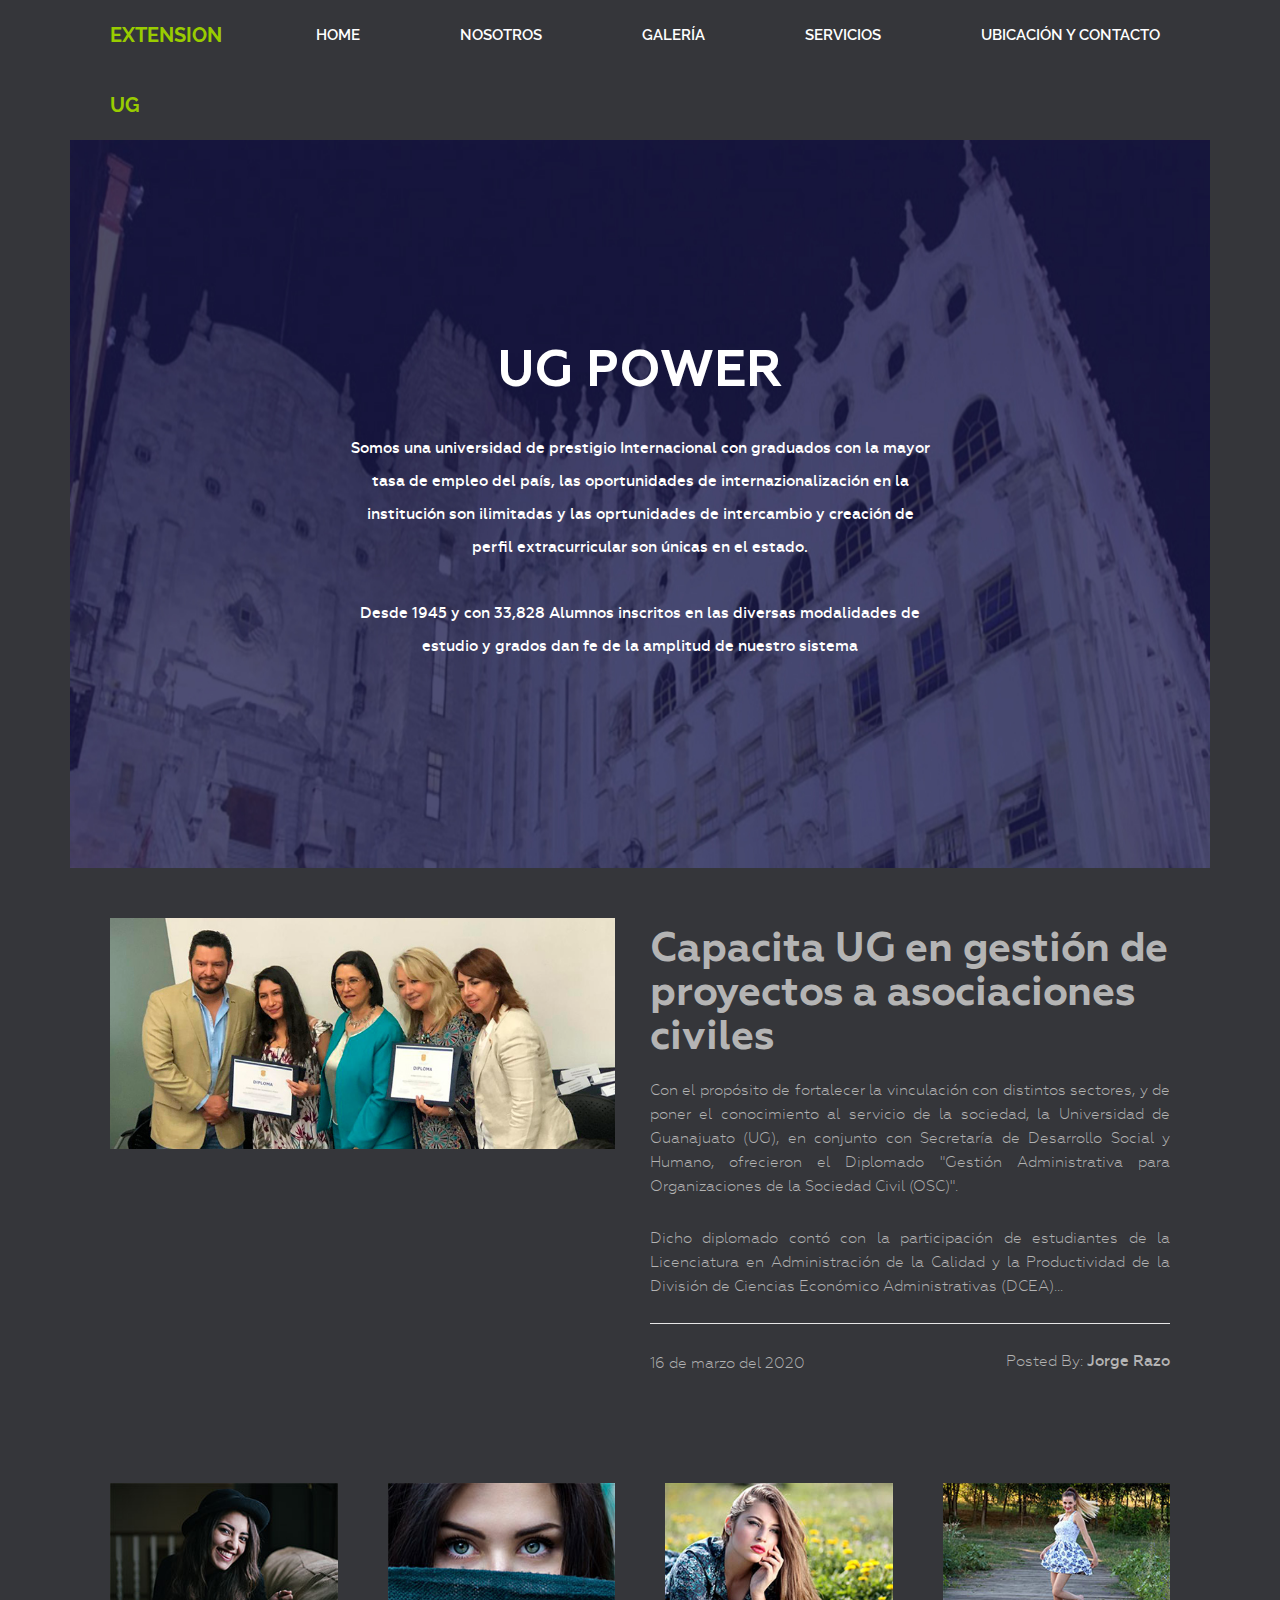
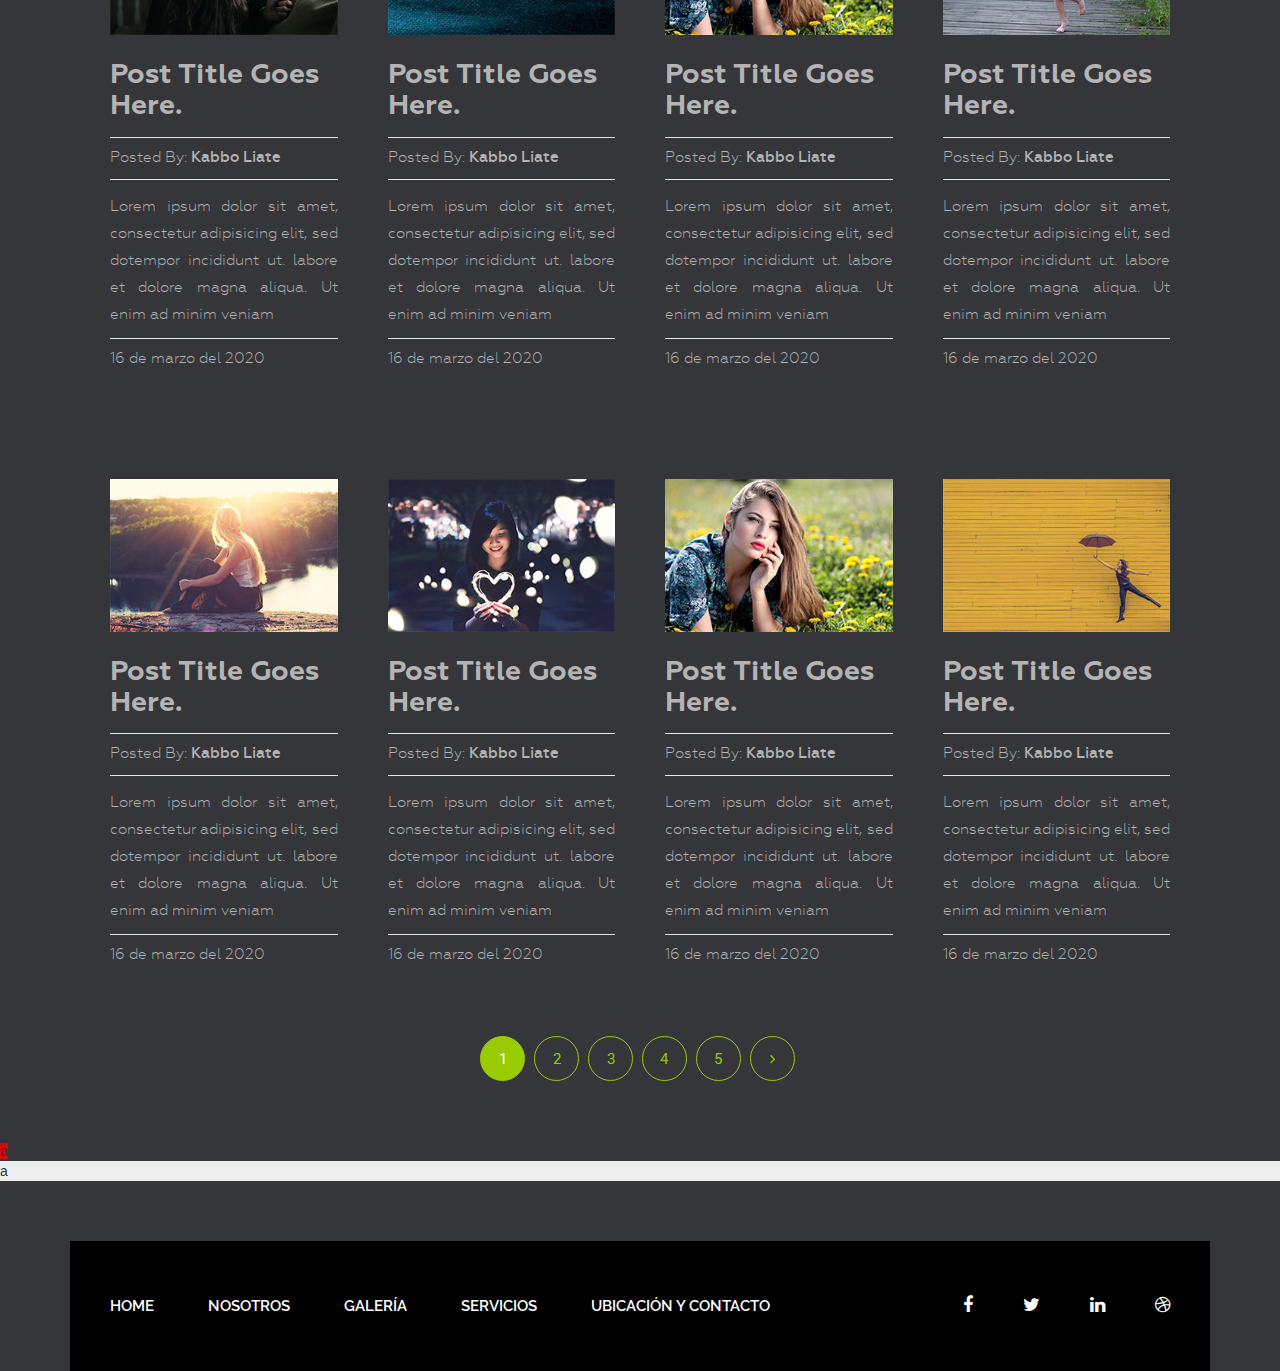
==== index.html @ e85da5ee "inicio de pagina" ====
<!DOCTYPE html>
<html lang="es">

<head>
    <meta charset="UTF-8">
    <meta name="viewport" content="width=device-width, initial-scale=1.0">
    <title>PortadaUG</title>
    <link rel="stylesheet" href="style.css">
    <!--  -->
    <link href="https://fonts.googleapis.com/icon?family=Material+Icons" rel="stylesheet">
    <link href="https://fonts.googleapis.com/css?family=Raleway:300,400,500,600,700,800,900" rel="stylesheet">
    <link href="https://fonts.googleapis.com/css?family=Roboto:400,500,700,900" rel="stylesheet">
    <link rel="stylesheet" href="css/bootstrap.css">
    <link rel="stylesheet" href="css/font-awesome.min.css">
    <link rel="stylesheet" href="css/owl.carousel.min.css">
    <link rel="stylesheet" href="css/owl.theme.default.min.css">
    <link rel="stylesheet" href="style.css">
    <link rel="stylesheet" href="responsive.css">
</head>

<body class="cuerpo">
    <div class="wrapper">
        <header class="header">
            <div class="container">
                <div class="row">
                    <div class="col-md-2">
                        <div class="logo">
                            <h2><a href="#">EXTENSION UG</a></h2>
                        </div>
                    </div>
                    <div class="col-md-10">
                        <div class="menu">
                            <ul>
                                <li class="active"><a href="#">Home</a></li>
                                <li><a href="#">Nosotros</a></li>
                                <li><a href="#">Galería</a></li>
                                <li><a href="#">Servicios</a></li>
                                <li><a href="#">Ubicación y Contacto</a></li>
                            </ul>
                        </div>
                    </div>
                </div>
            </div>
        </header>

        <section class="bg-text-area">
            <div class="container">
                <div class="row">
                    <div class="col-md-12">
                        <div class="bg-text">
                            <h3>UG POWER</h3>
                            <p>Somos una universidad de prestigio Internacional con graduados con la mayor tasa de
                                empleo del país, las oportunidades de internazionalización en la institución son
                                ilimitadas y las oprtunidades de intercambio y creación de perfil extracurricular son
                                únicas en el estado. <br> <br>
                                Desde 1945 y con 33,828 Alumnos inscritos en las diversas modalidades de estudio y
                                grados dan fe de la amplitud de nuestro sistema</p>
                        </div>
                    </div>
                </div>
            </div>
        </section>


        <section class="blog-post-area">
            <div class="container">
                <div class="row">
                    <div class="blog-post-area-style">
                        <div class="col-md-12">
                            <div class="single-post-big">
                                <div class="big-image">
                                    <img src="img/ug.jpg" alt="">
                                </div>
                                <div class="big-text">
                                    <h3><a href="#">Capacita UG en gestión de proyectos a asociaciones civiles</a></h3>
                                    <p>Con el propósito de fortalecer la vinculación con distintos sectores, y de poner
                                        el conocimiento al servicio de la sociedad, la Universidad de Guanajuato (UG),
                                        en conjunto con Secretaría de Desarrollo Social y Humano, ofrecieron el
                                        Diplomado "Gestión Administrativa para Organizaciones de la Sociedad Civil
                                        (OSC)".
                                    </p>
                                    <p>Dicho diplomado contó con la participación de estudiantes de la Licenciatura en
                                        Administración de la Calidad y la Productividad de la División de Ciencias
                                        Económico Administrativas (DCEA)...</p>
                                    <h4><span class="date">16 de marzo del 2020</span><span class="author">Posted By:
                                            <span class="author-name">Jorge Razo</span></span>
                                    </h4>
                                </div>
                            </div>
                        </div>
                        <div class="col-md-3">
                            <div class="single-post">
                                <img src="img/post-image2.jpg" alt="">
                                <h3><a href="#">Post Title Goes Here.</a></h3>
                                <h4><span>Posted By: <span class="author-name">Kabbo Liate</span></span>
                                </h4>
                                <p>Lorem ipsum dolor sit amet, consectetur adipisicing elit, sed dotempor incididunt ut.
                                    labore et dolore magna aliqua. Ut enim ad minim veniam</p>
                                <h4><span>16 de marzo del 2020</span></h4>
                            </div>
                        </div>
                        <div class="col-md-3">
                            <div class="single-post">
                                <img src="img/post-image3.jpg" alt="">
                                <h3><a href="#">Post Title Goes Here.</a></h3>
                                <h4><span>Posted By: <span class="author-name">Kabbo Liate</span></span>
                                </h4>
                                <p>Lorem ipsum dolor sit amet, consectetur adipisicing elit, sed dotempor incididunt ut.
                                    labore et dolore magna aliqua. Ut enim ad minim veniam</p>
                                <h4><span>16 de marzo del 2020</span></h4>
                            </div>
                        </div>
                        <div class="col-md-3">
                            <div class="single-post">
                                <img src="img/post-image4.jpg" alt="">
                                <h3><a href="#">Post Title Goes Here.</a></h3>
                                <h4><span>Posted By: <span class="author-name">Kabbo Liate</span></span>
                                </h4>
                                <p>Lorem ipsum dolor sit amet, consectetur adipisicing elit, sed dotempor incididunt ut.
                                    labore et dolore magna aliqua. Ut enim ad minim veniam</p>
                                <h4><span>16 de marzo del 2020</span></h4>
                            </div>
                        </div>
                        <div class="col-md-3">
                            <div class="single-post">
                                <img src="img/post-image5.jpg" alt="">
                                <h3><a href="#">Post Title Goes Here.</a></h3>
                                <h4><span>Posted By: <span class="author-name">Kabbo Liate</span></span>
                                </h4>
                                <p>Lorem ipsum dolor sit amet, consectetur adipisicing elit, sed dotempor incididunt ut.
                                    labore et dolore magna aliqua. Ut enim ad minim veniam</p>
                                <h4><span>16 de marzo del 2020</span></h4>
                            </div>
                        </div>
                        <div class="col-md-3">
                            <div class="single-post">
                                <img src="img/post-image6.jpg" alt="">
                                <h3><a href="#">Post Title Goes Here.</a></h3>
                                <h4><span>Posted By: <span class="author-name">Kabbo Liate</span></span>
                                </h4>
                                <p>Lorem ipsum dolor sit amet, consectetur adipisicing elit, sed dotempor incididunt ut.
                                    labore et dolore magna aliqua. Ut enim ad minim veniam</p>
                                <h4><span>16 de marzo del 2020</span></h4>
                            </div>
                        </div>
                        <div class="col-md-3">
                            <div class="single-post">
                                <img src="img/post-image7.jpg" alt="">
                                <h3><a href="#">Post Title Goes Here.</a></h3>
                                <h4><span>Posted By: <span class="author-name">Kabbo Liate</span></span>
                                </h4>
                                <p>Lorem ipsum dolor sit amet, consectetur adipisicing elit, sed dotempor incididunt ut.
                                    labore et dolore magna aliqua. Ut enim ad minim veniam</p>
                                <h4><span>16 de marzo del 2020</span></h4>
                            </div>
                        </div>
                        <div class="col-md-3">
                            <div class="single-post">
                                <img src="img/post-image8.jpg" alt="">
                                <h3><a href="#">Post Title Goes Here.</a></h3>
                                <h4><span>Posted By: <span class="author-name">Kabbo Liate</span></span>
                                </h4>
                                <p>Lorem ipsum dolor sit amet, consectetur adipisicing elit, sed dotempor incididunt ut.
                                    labore et dolore magna aliqua. Ut enim ad minim veniam</p>
                                <h4><span>16 de marzo del 2020</span></h4>
                            </div>
                        </div>
                        <div class="col-md-3">
                            <div class="single-post">
                                <img src="img/post-image9.jpg" alt="">
                                <h3><a href="#">Post Title Goes Here.</a></h3>
                                <h4><span>Posted By: <span class="author-name">Kabbo Liate</span></span>
                                </h4>
                                <p>Lorem ipsum dolor sit amet, consectetur adipisicing elit, sed dotempor incididunt ut.
                                    labore et dolore magna aliqua. Ut enim ad minim veniam</p>
                                <h4><span>16 de marzo del 2020</span></h4>
                            </div>
                        </div>
                    </div>
                </div>
            </div>
            <div class="pegination">
                <!--
                <ul>
                    <li><i class="fa fa-angle-left" aria-hidden="true"></i></li>
                    <li class="active">1</li>
                    <li>2</li>
                    <li>3</li>
                    <li><i class="fa fa-angle-right" aria-hidden="true"></i></li>
                </ul>
-->

                <div class="nav-links">
                    <span class="page-numbers current">1</span>
                    <a class="page-numbers" href="#">2</a>
                    <a class="page-numbers" href="#">3</a>
                    <a class="page-numbers" href="#">4</a>
                    <a class="page-numbers" href="#">5</a>
                    <a class="page-numbers" href="#"><i class="fa fa-angle-right" aria-hidden="true"></i></a>
                </div>
            </div>
        </section>


        <secttion class="video">a</secttion>
        <section class="formulario">a</section>
        <br><br><br>
        <footer class="footer">
            <div class="container">
                <div class="row">
                    <div class="col-md-12">
                        <div class="footer-bg">
                            <div class="row">
                                <div class="col-md-9">
                                    <div class="footer-menu">
                                        <ul>
                                            <li class="active"><a href="#">Home</a></li>
                                            <li><a href="#">Nosotros</a></li>
                                            <li><a href="#">Galería</a></li>
                                            <li><a href="#">Servicios</a></li>
                                            <li><a href="#">Ubicación y Contacto</a></li>
                                        </ul>
                                    </div>
                                </div>
                                <div class="col-md-3">
                                    <div class="footer-icon">
                                        <p><a href="#"><i class="fa fa-facebook" aria-hidden="true"></i></a><a
                                                href="#"><i class="fa fa-twitter" aria-hidden="true"></i></a><a
                                                href="#"><i class="fa fa-linkedin" aria-hidden="true"></i></a><a
                                                href="#"><i class="fa fa-dribbble" aria-hidden="true"></i></a></p>
                                    </div>
                                </div>
                            </div> .
                        </div>
                    </div>
                </div>
            </div>
        </footer>
    </div>

</body>

</html>
---- style.css ----
@font-face {
	font-family: Geometria;
	src: url(geometria_font/Geometria-Bold.ttf);
	font-weight: 700;
}

@font-face {
	font-family: Geometria;
	src: url(geometria_font/Geometria-ExtraBold.ttf);
	font-weight: 800;
}

@font-face {
	font-family: Geometria;
	src: url(geometria_font/geometria-light.ttf);
	font-weight: 400;
}

@font-face {
	font-family: Geometria;
	src: url(geometria_font/geometria-medium.ttf);
	font-weight: 500;
}
/* pagina general */
.cuerpo {
	background-color: #35363a;
}
.cabecera {
	background-color: #006699;
}
.menu {
	background-color: #99cc00;
}
.noticias {
	background-color: #eeeeee;
}
.nPrincipal {
	background-color: #006699;
}
.nSecundaria {
	background-color: #006699;
}
.video {
	background-color: #dc0606;
}
.formulario {
	background-color: #eeeeee;
}
.pie {
	background-color: #eeeeee;
}

/* ......... */

@font-face {
	font-family: Geometria;
	src: url(geometria_font/Geometria.ttf);
	font-weight: 300;
}

/* MENU UG */
.wrapper header.header .logo {
}

.wrapper header.header .logo h2 {
	margin: 0 0 0 40px;
	padding: 0;
}

.wrapper header.header .logo h2 a {
	color: #99cc00;
	font-family: "Raleway", sans-serif;
	font-size: 20px;
	font-weight: 700;
	text-decoration: none;
	line-height: 70px;
	padding: 22px 0;
	text-transform: uppercase;
}

.wrapper header.header .menu {
	margin: 0;
}

.wrapper header.header .menu ul {
	float: right;
	margin: 0;
	padding: 0;
	margin-right: 4px;
}

.wrapper header.header .menu ul li {
	display: inline-block;
	list-style: outside none none;
	margin: 0 -4px 0 0;
}

.wrapper header.header .menu ul li a {
	color: rgb(255, 255, 255);
	font-family: "Raleway", sans-serif;
	font-size: 15px;
	font-weight: 600;
	line-height: 70px;
	padding: 26px 50px;
	text-decoration: none;
	text-transform: uppercase;
}

.wrapper header.header .menu ul li.active a {
	/* background:  #0099cc; */
	color: #fff;
}

.wrapper header.header .menu ul li a:hover {
	background: #99cc00;
	color: #fff;
}
/* POST de pagina */
.wrapper section.bg-text-area .bg-text {
	background-image: url(img/portada.jpg);
	background-size: 100% 100%;
	padding: 205px 280px;
}

.wrapper section.bg-text-area .container {
}

.wrapper section.bg-text-area .bg-text h3 {
	color: #fff;
	font-family: Geometria;
	font-size: 50px;
	font-weight: 700;
	text-align: center;
	text-transform: uppercase;
	margin: 0;
}

.wrapper section.bg-text-area .bg-text p {
	color: #fff;
	font-family: Geometria;
	font-size: 15px;
	font-weight: 500;
	line-height: 33px;
	margin: 32px 0 0;
	text-align: center;
}

section.blog-post-area {
	margin-top: 50px;
}

section.blog-post-area .big-image {
	float: left;
	width: 50%;
	padding-right: 35px;
}

section.blog-post-area .big-text {
	float: right;
	width: 50%;
	padding-right: 20px;
}

section.blog-post-area img {
	width: 100%;
}

section.blog-post-area .big-text h3 {
	margin: 10px 0 0;
}

section.blog-post-area .big-text h3 a {
	font-family: Geometria;
	font-weight: 700;
	font-size: 40px;
	color: #b4b4b4;
	text-decoration: none;
}

section.blog-post-area .big-text p {
	color: #b4b4b4;
	font-family: Geometria;
	font-size: 15px;
	font-weight: 400;
	line-height: 24px;
	padding-top: 18px;
	text-align: justify;
	text-decoration: none;
}

section.blog-post-area .big-text h4 {
	margin-top: 25px;
	padding-top: 30px;
	position: relative;
}

section.blog-post-area .big-text h4::before {
	background: #e6e6e6 none repeat scroll 0 0;
	content: "";
	height: 1px;
	position: absolute;
	top: 0;
	width: 100%;
}

section.blog-post-area .single-post {
	padding-right: 20px;
	margin: 100px 0px 0px;
}

section.blog-post-area h4 span {
	font-family: Geometria;
	font-weight: 400;
	font-size: 15px;
	color: #b4b4b4;
	text-decoration: none;
}

section.blog-post-area .big-text h4 span.author {
	float: right;
}

section.blog-post-area h4 span.author-name {
	font-weight: 500;
}

.blog-post-area .single-post h3 a {
	font-family: Geometria;
	font-size: 28px;
	font-weight: 700;
	text-decoration: none;
	color: #b4b4b4;
}

.blog-post-area .single-post p {
	color: #b4b4b4;
	font-family: Geometria;
	font-size: 15px;
	font-weight: 400;
	line-height: 27px;
	padding-top: 14px;
	position: relative;
	text-align: justify;
}

.blog-post-area .single-post h4 {
	margin-bottom: 12px;
	padding-top: 10px;
	position: relative;
}

.blog-post-area .single-post h4::before {
	background: #e6e6e6 none repeat scroll 0 0;
	content: "";
	height: 1px;
	position: absolute;
	top: 0;
	width: 100%;
}

.blog-post-area .single-post p::before {
	background: #e6e6e6 none repeat scroll 0 0;
	content: "";
	height: 1px;
	position: absolute;
	top: 0;
	width: 100%;
}

.blog-post-area .single-post h3 {
	margin: 25px 0 15px;
}

.blog-post-area .pegination {
	margin-top: 60px;
	margin-bottom: 60px;
}

.blog-post-area .pegination .nav-links {
	margin: 0;
	padding: 0;
	text-align: center;
}

.blog-post-area .pegination .nav-links .page-numbers {
	border: 1px solid #99cc00;
	border-radius: 50%;
	color: #99cc00;
	display: inline-block;
	font-family: "Roboto", sans-serif;
	font-size: 15px;
	font-weight: 400;
	height: 45px;
	line-height: 45px;
	list-style: outside none none;
	margin-right: 5px;
	text-align: center;
	width: 45px;
}

.blog-post-area .blog-post-area-style {
	margin: 0 20px 0 40px;
}

.blog-post-area .pegination .nav-links .page-numbers.current {
	background: #99cc00;
	color: #fff;
}

.blog-post-area .pegination .nav-links .page-numbers:hover {
	background: #99cc00;
	color: #fff;
}

.blog-post-area .pegination .nav-links a {
	text-decoration: none;
}
/* Singular area de post */
/*css for single blog page*/

.single-blog-area {
	margin-bottom: 100px;
}

.single-blog-area .border-top {
	border-top: 1px solid #40c4ff;
}

.single-blog-area h2 {
	color: #010101;
	font-family: Geometria;
	font-size: 38px;
	font-weight: 500;
	margin-bottom: 60px;
	margin-top: 45px;
}

.single-blog-area p {
	font-family: Geometria;
	font-size: 15px;
	font-weight: 500;
	line-height: 35px;
	position: relative;
	text-align: justify;
}

.single-blog-area .blog-area-part p {
	margin-top: 30px;
}

.single-blog-area .for-style {
	margin-bottom: 50px;
}

.single-blog-area .for-style p span {
	color: #40c4ff;
	float: left;
	font-family: Geometria;
	font-size: 60px;
	font-weight: 400;
	margin: 18px 30px 20px 20px;
	position: relative;
}

.single-blog-area .for-style p span.drop_caps::before {
	color: #40c4ff;
	content: "”";
	font-size: 40px;
	left: -20px;
	position: absolute;
	top: -7px;
	font-weight: 500;
}

.single-blog-area .for-style p span::after {
	color: #40c4ff;
	content: "”";
	font-size: 40px;
	right: -15px;
	position: absolute;
	top: -7px;
	font-weight: 500;
}

.single-blog-area h3 {
	color: #757575;
	font-family: Geometria;
	font-size: 38px;
	font-style: italic;
	font-weight: 500;
	line-height: 65px;
	margin-bottom: 25px;
	word-spacing: 15px;
}

.single-blog-area h3 i.fa-quote-left {
	float: left;
	font-size: 55px;
	font-style: italic;
	margin-right: 20px;
	margin-top: 10px;
	color: #eeeeee;
}

.single-blog-area h3 i.fa-quote-right {
	display: inline-block;
	font-size: 55px;
	font-style: italic;
	margin-left: 20px;
	color: #eeeeee;
}

.single-blog-area .image-one {
	padding-right: 20px;
	width: 100%;
	margin-bottom: 20px;
}

.single-blog-area .image-two {
	width: 100%;
	padding-left: 20px;
	margin-bottom: 20px;
}

.single-blog-area img {
	width: 100%;
}

.single-blog-area .blog-area {
	margin-right: 40px;
}

.single-blog-area .ads-area {
	border-top: 1px solid #e6e6e6;
	margin-top: 30px;
	padding: 50px 0;
	position: relative;
}

.single-blog-area .ads-area img {
	width: 100%;
	height: 90px;
	padding: 0 60px;
}

.single-blog-area .ads-area p {
	color: #fff;
	font-family: Geometria;
	font-size: 33px;
	font-weight: 500;
	line-height: 150px;
	position: absolute;
	text-align: center;
	top: 15px;
	width: 100%;
}

/*comment part start*/

.single-blog-area .commententries h3 {
	color: #000;
	font-family: Geometria;
	font-size: 18px;
	font-style: normal;
	font-weight: 500;
	margin: 0;
	padding-bottom: 5px;
	position: relative;
}

.single-blog-area .commententries h3::before {
	background: #e6e6e6 none repeat scroll 0 0;
	content: "";
	height: 1px;
	position: absolute;
	width: 100%;
	bottom: 0;
}

.single-blog-area .commententries ul {
	margin: 0;
	padding: 0;
}

.single-blog-area .commententries ul ul {
	margin-left: 60px;
}

.single-blog-area .commententries ul li article.comment {
	padding-bottom: 13px;
	padding-top: 30px;
	position: relative;
}

.single-blog-area .commententries ul li article.comment:before {
	background: #e6e6e6 none repeat scroll 0 0;
	content: "";
	height: 1px;
	position: absolute;
	width: 100%;
	bottom: 0;
}

.single-blog-area .commententries .author-name h5 a {
	font-family: Geometria;
	font-size: 21px;
	font-weight: 500;
	text-decoration: none;
	color: #000;
}
.single-blog-area .commententries .author-name h5 a {
	color: #000;
	font-family: Geometria;
	font-size: 21px;
	font-weight: 500;
	line-height: 10px;
	color: #000;
	text-decoration: none;
}
.single-blog-area .commententries .author-name p {
	color: #000;
	font-family: Geometria;
	font-size: 13px;
	font-weight: 500;
	line-height: 10px;
	color: #989191;
}
.single-blog-area .commententries .comment-body p {
	font-family: Geometria;
	font-size: 15px;
	font-weight: 500;
	line-height: 25px;
	color: #989191;
}
.single-blog-area .commententries .reply p span {
	color: #989191;
	font-family: Geometria;
	font-size: 18px;
	font-weight: 500;
	margin-right: 50px;
}
.single-blog-area .commententries .reply p span i {
	color: #989191;
	margin-right: 10px;
}
.single-blog-area .commententries ul {
	overflow: hidden;
}
.single-blog-area .commententries ul li {
	list-style: none;
}
.commententries .comment-author {
	border-radius: 50%;
	float: left;
	height: 55px;
	width: 55px;
}
.commententries .comment-details {
	margin-left: 70px;
}
.single-blog-area form input {
	border: 1px solid #e6e6e6;
	margin: 0;
	padding: 12px 22px;
	border-radius: 5px;
	width: 100%;
}
.single-blog-area form input[placeholder] {
	color: #000;
	font-family: Geometria;
	font-size: 16px;
	font-weight: 500;
}
.single-blog-area form .name {
	float: left;
	margin-bottom: 15px;
	width: 50%;
}
.single-blog-area form .email {
	width: 50%;
	float: right;
}
.single-blog-area form .name input {
	width: 95%;
}
.single-blog-area form .name .name {
	margin-right: 20px;
}
.single-blog-area form .email input {
	width: 95%;
}
.single-blog-area form .comment {
	margin-right: 150px;
}
.single-blog-area form .post {
	bottom: 0;
	position: absolute;
	right: 0;
}
.single-blog-area form .post input[type="submit"] {
	background: #40c4ff none repeat scroll 0 0;
	bottom: 0;
	color: #fff;
	font-family: Geometria;
	font-size: 15px;
	font-weight: 500;
	padding: 14px 38px;
	right: -150px;
	text-transform: uppercase;
	width: auto;
}
.single-blog-area form {
	margin: 50px 0 0;
	position: relative;
}

/*comment part end*/
.grid .portfolio-item {
	margin-bottom: 30px;
}
.grid .portfolio-item img {
	float: left;
	height: 72px;
	width: 72px;
}
.single-blog-area .grid .portfolio-item .portfolio-text {
	margin-left: 110px;
}
.single-blog-area .grid .portfolio-item .portfolio-text h5 {
	margin: 0;
}
.single-blog-area .grid .portfolio-item .portfolio-text h5 a {
	color: #000;
	font-family: Geometria;
	font-size: 15px;
	font-weight: 500;
	line-height: 27px;
	text-decoration: none;
}
.single-blog-area .grid .portfolio-item .portfolio-text p {
	font-family: Geometria;
	font-size: 13px;
	font-weight: 500;
	line-height: 20px;
	color: #b2b2b2;
}
.single-blog-area .grid .portfolio-item .portfolio-text p span {
	margin: 0 10px;
}
.single-blog-area .button-group button {
	border: medium none;
	border-radius: 0;
	color: #000;
	display: inline-block;
	font-family: Geometria;
	font-size: 13px;
	font-weight: 500;
	margin-right: -2px;
	padding: 21px;
	text-transform: uppercase;
	width: 33%;
}
.single-blog-area .button-group {
	margin: 40px 0;
}
.single-blog-area .button-group button.is-checked {
	background: #40c4ff;
	color: #fff;
}
.single-blog-area .button-group button:hover {
	background: #40c4ff;
	color: #fff;
}
.single-blog-area .sidebar-ads {
	width: 300px;
	position: relative;
}
.single-blog-area .sidebar-ads p {
	color: #fff;
	font-family: Geometria;
	font-size: 30px;
	font-weight: 500;
	position: absolute;
	text-align: center;
	top: 85px;
	width: 100%;
}
.single-blog-area h2.sidebar-title {
	background: #efefef none repeat scroll 0 0;
	color: #000;
	font-family: Geometria;
	font-size: 16px;
	font-weight: 500;
	margin-bottom: 20px;
	margin-top: 50px;
	padding: 21px 25px;
	text-transform: uppercase;
}
.single-blog-area .tags p {
	background: #40c4ff none repeat scroll 0 0;
	border-radius: 5px;
	display: inline-block;
	font-family: Geometria;
	font-size: 13px;
	font-weight: 500;
	margin-right: 4px;
	padding: 0 12px;
	margin-bottom: 7px;
}
.single-blog-area .tags p a {
	color: #fff;
	display: inline-block;
	text-decoration: none;
}
.single-blog-area .newsletter form {
	margin: 30px 0 0;
}
.single-blog-area .newsletter input[type="email"] {
	width: 50%;
	margin-right: 20px;
}
.single-blog-area .newsletter input[type="submit"] {
	width: 40%;
	background: #40c4ff;
	color: #fff;
	text-transform: uppercase;
	font-family: Geometria;
	font-size: 15px;
	font-weight: 500;
}
/* EL PIESITO */

.wrapper footer.footer {
	height: 130px;
}

.wrapper footer .footer-bg {
	background: #000 none repeat scroll 0 0;
	height: 130px;
	overflow: hidden;
}

.wrapper footer.footer .footer-menu {
	margin: 0;
}

.wrapper footer.footer .footer-menu ul {
	line-height: 130px;
	margin: 0;
	padding: 0;
}

.wrapper footer.footer .footer-menu ul li {
	display: inline;
	list-style: outside none none;
	margin: 0;
	padding: 30px 0px;
}

.wrapper footer.footer .footer-menu ul li a {
	color: #fff;
	font-family: "Raleway", sans-serif;
	font-size: 15px;
	font-weight: 600;
	line-height: 70px;
	margin-left: 40px;
	padding: 26px 10px 26px 0;
	text-decoration: none;
	text-transform: uppercase;
}

.wrapper footer.footer .footer-icon p {
	float: right;
	line-height: 130px;
}

.wrapper footer.footer .footer-icon p i {
	color: #fff;
	font-size: 18px;
	margin-right: 30px;
	padding: 10px;
}
---- style.css ----
@font-face {
	font-family: Geometria;
	src: url(geometria_font/Geometria-Bold.ttf);
	font-weight: 700;
}

@font-face {
	font-family: Geometria;
	src: url(geometria_font/Geometria-ExtraBold.ttf);
	font-weight: 800;
}

@font-face {
	font-family: Geometria;
	src: url(geometria_font/geometria-light.ttf);
	font-weight: 400;
}

@font-face {
	font-family: Geometria;
	src: url(geometria_font/geometria-medium.ttf);
	font-weight: 500;
}
/* pagina general */
.cuerpo {
	background-color: #35363a;
}
.cabecera {
	background-color: #006699;
}
.menu {
	background-color: #99cc00;
}
.noticias {
	background-color: #eeeeee;
}
.nPrincipal {
	background-color: #006699;
}
.nSecundaria {
	background-color: #006699;
}
.video {
	background-color: #dc0606;
}
.formulario {
	background-color: #eeeeee;
}
.pie {
	background-color: #eeeeee;
}

/* ......... */

@font-face {
	font-family: Geometria;
	src: url(geometria_font/Geometria.ttf);
	font-weight: 300;
}

/* MENU UG */
.wrapper header.header .logo {
}

.wrapper header.header .logo h2 {
	margin: 0 0 0 40px;
	padding: 0;
}

.wrapper header.header .logo h2 a {
	color: #99cc00;
	font-family: "Raleway", sans-serif;
	font-size: 20px;
	font-weight: 700;
	text-decoration: none;
	line-height: 70px;
	padding: 22px 0;
	text-transform: uppercase;
}

.wrapper header.header .menu {
	margin: 0;
}

.wrapper header.header .menu ul {
	float: right;
	margin: 0;
	padding: 0;
	margin-right: 4px;
}

.wrapper header.header .menu ul li {
	display: inline-block;
	list-style: outside none none;
	margin: 0 -4px 0 0;
}

.wrapper header.header .menu ul li a {
	color: rgb(255, 255, 255);
	font-family: "Raleway", sans-serif;
	font-size: 15px;
	font-weight: 600;
	line-height: 70px;
	padding: 26px 50px;
	text-decoration: none;
	text-transform: uppercase;
}

.wrapper header.header .menu ul li.active a {
	/* background:  #0099cc; */
	color: #fff;
}

.wrapper header.header .menu ul li a:hover {
	background: #99cc00;
	color: #fff;
}
/* POST de pagina */
.wrapper section.bg-text-area .bg-text {
	background-image: url(img/portada.jpg);
	background-size: 100% 100%;
	padding: 205px 280px;
}

.wrapper section.bg-text-area .container {
}

.wrapper section.bg-text-area .bg-text h3 {
	color: #fff;
	font-family: Geometria;
	font-size: 50px;
	font-weight: 700;
	text-align: center;
	text-transform: uppercase;
	margin: 0;
}

.wrapper section.bg-text-area .bg-text p {
	color: #fff;
	font-family: Geometria;
	font-size: 15px;
	font-weight: 500;
	line-height: 33px;
	margin: 32px 0 0;
	text-align: center;
}

section.blog-post-area {
	margin-top: 50px;
}

section.blog-post-area .big-image {
	float: left;
	width: 50%;
	padding-right: 35px;
}

section.blog-post-area .big-text {
	float: right;
	width: 50%;
	padding-right: 20px;
}

section.blog-post-area img {
	width: 100%;
}

section.blog-post-area .big-text h3 {
	margin: 10px 0 0;
}

section.blog-post-area .big-text h3 a {
	font-family: Geometria;
	font-weight: 700;
	font-size: 40px;
	color: #b4b4b4;
	text-decoration: none;
}

section.blog-post-area .big-text p {
	color: #b4b4b4;
	font-family: Geometria;
	font-size: 15px;
	font-weight: 400;
	line-height: 24px;
	padding-top: 18px;
	text-align: justify;
	text-decoration: none;
}

section.blog-post-area .big-text h4 {
	margin-top: 25px;
	padding-top: 30px;
	position: relative;
}

section.blog-post-area .big-text h4::before {
	background: #e6e6e6 none repeat scroll 0 0;
	content: "";
	height: 1px;
	position: absolute;
	top: 0;
	width: 100%;
}

section.blog-post-area .single-post {
	padding-right: 20px;
	margin: 100px 0px 0px;
}

section.blog-post-area h4 span {
	font-family: Geometria;
	font-weight: 400;
	font-size: 15px;
	color: #b4b4b4;
	text-decoration: none;
}

section.blog-post-area .big-text h4 span.author {
	float: right;
}

section.blog-post-area h4 span.author-name {
	font-weight: 500;
}

.blog-post-area .single-post h3 a {
	font-family: Geometria;
	font-size: 28px;
	font-weight: 700;
	text-decoration: none;
	color: #b4b4b4;
}

.blog-post-area .single-post p {
	color: #b4b4b4;
	font-family: Geometria;
	font-size: 15px;
	font-weight: 400;
	line-height: 27px;
	padding-top: 14px;
	position: relative;
	text-align: justify;
}

.blog-post-area .single-post h4 {
	margin-bottom: 12px;
	padding-top: 10px;
	position: relative;
}

.blog-post-area .single-post h4::before {
	background: #e6e6e6 none repeat scroll 0 0;
	content: "";
	height: 1px;
	position: absolute;
	top: 0;
	width: 100%;
}

.blog-post-area .single-post p::before {
	background: #e6e6e6 none repeat scroll 0 0;
	content: "";
	height: 1px;
	position: absolute;
	top: 0;
	width: 100%;
}

.blog-post-area .single-post h3 {
	margin: 25px 0 15px;
}

.blog-post-area .pegination {
	margin-top: 60px;
	margin-bottom: 60px;
}

.blog-post-area .pegination .nav-links {
	margin: 0;
	padding: 0;
	text-align: center;
}

.blog-post-area .pegination .nav-links .page-numbers {
	border: 1px solid #99cc00;
	border-radius: 50%;
	color: #99cc00;
	display: inline-block;
	font-family: "Roboto", sans-serif;
	font-size: 15px;
	font-weight: 400;
	height: 45px;
	line-height: 45px;
	list-style: outside none none;
	margin-right: 5px;
	text-align: center;
	width: 45px;
}

.blog-post-area .blog-post-area-style {
	margin: 0 20px 0 40px;
}

.blog-post-area .pegination .nav-links .page-numbers.current {
	background: #99cc00;
	color: #fff;
}

.blog-post-area .pegination .nav-links .page-numbers:hover {
	background: #99cc00;
	color: #fff;
}

.blog-post-area .pegination .nav-links a {
	text-decoration: none;
}
/* Singular area de post */
/*css for single blog page*/

.single-blog-area {
	margin-bottom: 100px;
}

.single-blog-area .border-top {
	border-top: 1px solid #40c4ff;
}

.single-blog-area h2 {
	color: #010101;
	font-family: Geometria;
	font-size: 38px;
	font-weight: 500;
	margin-bottom: 60px;
	margin-top: 45px;
}

.single-blog-area p {
	font-family: Geometria;
	font-size: 15px;
	font-weight: 500;
	line-height: 35px;
	position: relative;
	text-align: justify;
}

.single-blog-area .blog-area-part p {
	margin-top: 30px;
}

.single-blog-area .for-style {
	margin-bottom: 50px;
}

.single-blog-area .for-style p span {
	color: #40c4ff;
	float: left;
	font-family: Geometria;
	font-size: 60px;
	font-weight: 400;
	margin: 18px 30px 20px 20px;
	position: relative;
}

.single-blog-area .for-style p span.drop_caps::before {
	color: #40c4ff;
	content: "”";
	font-size: 40px;
	left: -20px;
	position: absolute;
	top: -7px;
	font-weight: 500;
}

.single-blog-area .for-style p span::after {
	color: #40c4ff;
	content: "”";
	font-size: 40px;
	right: -15px;
	position: absolute;
	top: -7px;
	font-weight: 500;
}

.single-blog-area h3 {
	color: #757575;
	font-family: Geometria;
	font-size: 38px;
	font-style: italic;
	font-weight: 500;
	line-height: 65px;
	margin-bottom: 25px;
	word-spacing: 15px;
}

.single-blog-area h3 i.fa-quote-left {
	float: left;
	font-size: 55px;
	font-style: italic;
	margin-right: 20px;
	margin-top: 10px;
	color: #eeeeee;
}

.single-blog-area h3 i.fa-quote-right {
	display: inline-block;
	font-size: 55px;
	font-style: italic;
	margin-left: 20px;
	color: #eeeeee;
}

.single-blog-area .image-one {
	padding-right: 20px;
	width: 100%;
	margin-bottom: 20px;
}

.single-blog-area .image-two {
	width: 100%;
	padding-left: 20px;
	margin-bottom: 20px;
}

.single-blog-area img {
	width: 100%;
}

.single-blog-area .blog-area {
	margin-right: 40px;
}

.single-blog-area .ads-area {
	border-top: 1px solid #e6e6e6;
	margin-top: 30px;
	padding: 50px 0;
	position: relative;
}

.single-blog-area .ads-area img {
	width: 100%;
	height: 90px;
	padding: 0 60px;
}

.single-blog-area .ads-area p {
	color: #fff;
	font-family: Geometria;
	font-size: 33px;
	font-weight: 500;
	line-height: 150px;
	position: absolute;
	text-align: center;
	top: 15px;
	width: 100%;
}

/*comment part start*/

.single-blog-area .commententries h3 {
	color: #000;
	font-family: Geometria;
	font-size: 18px;
	font-style: normal;
	font-weight: 500;
	margin: 0;
	padding-bottom: 5px;
	position: relative;
}

.single-blog-area .commententries h3::before {
	background: #e6e6e6 none repeat scroll 0 0;
	content: "";
	height: 1px;
	position: absolute;
	width: 100%;
	bottom: 0;
}

.single-blog-area .commententries ul {
	margin: 0;
	padding: 0;
}

.single-blog-area .commententries ul ul {
	margin-left: 60px;
}

.single-blog-area .commententries ul li article.comment {
	padding-bottom: 13px;
	padding-top: 30px;
	position: relative;
}

.single-blog-area .commententries ul li article.comment:before {
	background: #e6e6e6 none repeat scroll 0 0;
	content: "";
	height: 1px;
	position: absolute;
	width: 100%;
	bottom: 0;
}

.single-blog-area .commententries .author-name h5 a {
	font-family: Geometria;
	font-size: 21px;
	font-weight: 500;
	text-decoration: none;
	color: #000;
}
.single-blog-area .commententries .author-name h5 a {
	color: #000;
	font-family: Geometria;
	font-size: 21px;
	font-weight: 500;
	line-height: 10px;
	color: #000;
	text-decoration: none;
}
.single-blog-area .commententries .author-name p {
	color: #000;
	font-family: Geometria;
	font-size: 13px;
	font-weight: 500;
	line-height: 10px;
	color: #989191;
}
.single-blog-area .commententries .comment-body p {
	font-family: Geometria;
	font-size: 15px;
	font-weight: 500;
	line-height: 25px;
	color: #989191;
}
.single-blog-area .commententries .reply p span {
	color: #989191;
	font-family: Geometria;
	font-size: 18px;
	font-weight: 500;
	margin-right: 50px;
}
.single-blog-area .commententries .reply p span i {
	color: #989191;
	margin-right: 10px;
}
.single-blog-area .commententries ul {
	overflow: hidden;
}
.single-blog-area .commententries ul li {
	list-style: none;
}
.commententries .comment-author {
	border-radius: 50%;
	float: left;
	height: 55px;
	width: 55px;
}
.commententries .comment-details {
	margin-left: 70px;
}
.single-blog-area form input {
	border: 1px solid #e6e6e6;
	margin: 0;
	padding: 12px 22px;
	border-radius: 5px;
	width: 100%;
}
.single-blog-area form input[placeholder] {
	color: #000;
	font-family: Geometria;
	font-size: 16px;
	font-weight: 500;
}
.single-blog-area form .name {
	float: left;
	margin-bottom: 15px;
	width: 50%;
}
.single-blog-area form .email {
	width: 50%;
	float: right;
}
.single-blog-area form .name input {
	width: 95%;
}
.single-blog-area form .name .name {
	margin-right: 20px;
}
.single-blog-area form .email input {
	width: 95%;
}
.single-blog-area form .comment {
	margin-right: 150px;
}
.single-blog-area form .post {
	bottom: 0;
	position: absolute;
	right: 0;
}
.single-blog-area form .post input[type="submit"] {
	background: #40c4ff none repeat scroll 0 0;
	bottom: 0;
	color: #fff;
	font-family: Geometria;
	font-size: 15px;
	font-weight: 500;
	padding: 14px 38px;
	right: -150px;
	text-transform: uppercase;
	width: auto;
}
.single-blog-area form {
	margin: 50px 0 0;
	position: relative;
}

/*comment part end*/
.grid .portfolio-item {
	margin-bottom: 30px;
}
.grid .portfolio-item img {
	float: left;
	height: 72px;
	width: 72px;
}
.single-blog-area .grid .portfolio-item .portfolio-text {
	margin-left: 110px;
}
.single-blog-area .grid .portfolio-item .portfolio-text h5 {
	margin: 0;
}
.single-blog-area .grid .portfolio-item .portfolio-text h5 a {
	color: #000;
	font-family: Geometria;
	font-size: 15px;
	font-weight: 500;
	line-height: 27px;
	text-decoration: none;
}
.single-blog-area .grid .portfolio-item .portfolio-text p {
	font-family: Geometria;
	font-size: 13px;
	font-weight: 500;
	line-height: 20px;
	color: #b2b2b2;
}
.single-blog-area .grid .portfolio-item .portfolio-text p span {
	margin: 0 10px;
}
.single-blog-area .button-group button {
	border: medium none;
	border-radius: 0;
	color: #000;
	display: inline-block;
	font-family: Geometria;
	font-size: 13px;
	font-weight: 500;
	margin-right: -2px;
	padding: 21px;
	text-transform: uppercase;
	width: 33%;
}
.single-blog-area .button-group {
	margin: 40px 0;
}
.single-blog-area .button-group button.is-checked {
	background: #40c4ff;
	color: #fff;
}
.single-blog-area .button-group button:hover {
	background: #40c4ff;
	color: #fff;
}
.single-blog-area .sidebar-ads {
	width: 300px;
	position: relative;
}
.single-blog-area .sidebar-ads p {
	color: #fff;
	font-family: Geometria;
	font-size: 30px;
	font-weight: 500;
	position: absolute;
	text-align: center;
	top: 85px;
	width: 100%;
}
.single-blog-area h2.sidebar-title {
	background: #efefef none repeat scroll 0 0;
	color: #000;
	font-family: Geometria;
	font-size: 16px;
	font-weight: 500;
	margin-bottom: 20px;
	margin-top: 50px;
	padding: 21px 25px;
	text-transform: uppercase;
}
.single-blog-area .tags p {
	background: #40c4ff none repeat scroll 0 0;
	border-radius: 5px;
	display: inline-block;
	font-family: Geometria;
	font-size: 13px;
	font-weight: 500;
	margin-right: 4px;
	padding: 0 12px;
	margin-bottom: 7px;
}
.single-blog-area .tags p a {
	color: #fff;
	display: inline-block;
	text-decoration: none;
}
.single-blog-area .newsletter form {
	margin: 30px 0 0;
}
.single-blog-area .newsletter input[type="email"] {
	width: 50%;
	margin-right: 20px;
}
.single-blog-area .newsletter input[type="submit"] {
	width: 40%;
	background: #40c4ff;
	color: #fff;
	text-transform: uppercase;
	font-family: Geometria;
	font-size: 15px;
	font-weight: 500;
}
/* EL PIESITO */

.wrapper footer.footer {
	height: 130px;
}

.wrapper footer .footer-bg {
	background: #000 none repeat scroll 0 0;
	height: 130px;
	overflow: hidden;
}

.wrapper footer.footer .footer-menu {
	margin: 0;
}

.wrapper footer.footer .footer-menu ul {
	line-height: 130px;
	margin: 0;
	padding: 0;
}

.wrapper footer.footer .footer-menu ul li {
	display: inline;
	list-style: outside none none;
	margin: 0;
	padding: 30px 0px;
}

.wrapper footer.footer .footer-menu ul li a {
	color: #fff;
	font-family: "Raleway", sans-serif;
	font-size: 15px;
	font-weight: 600;
	line-height: 70px;
	margin-left: 40px;
	padding: 26px 10px 26px 0;
	text-decoration: none;
	text-transform: uppercase;
}

.wrapper footer.footer .footer-icon p {
	float: right;
	line-height: 130px;
}

.wrapper footer.footer .footer-icon p i {
	color: #fff;
	font-size: 18px;
	margin-right: 30px;
	padding: 10px;
}
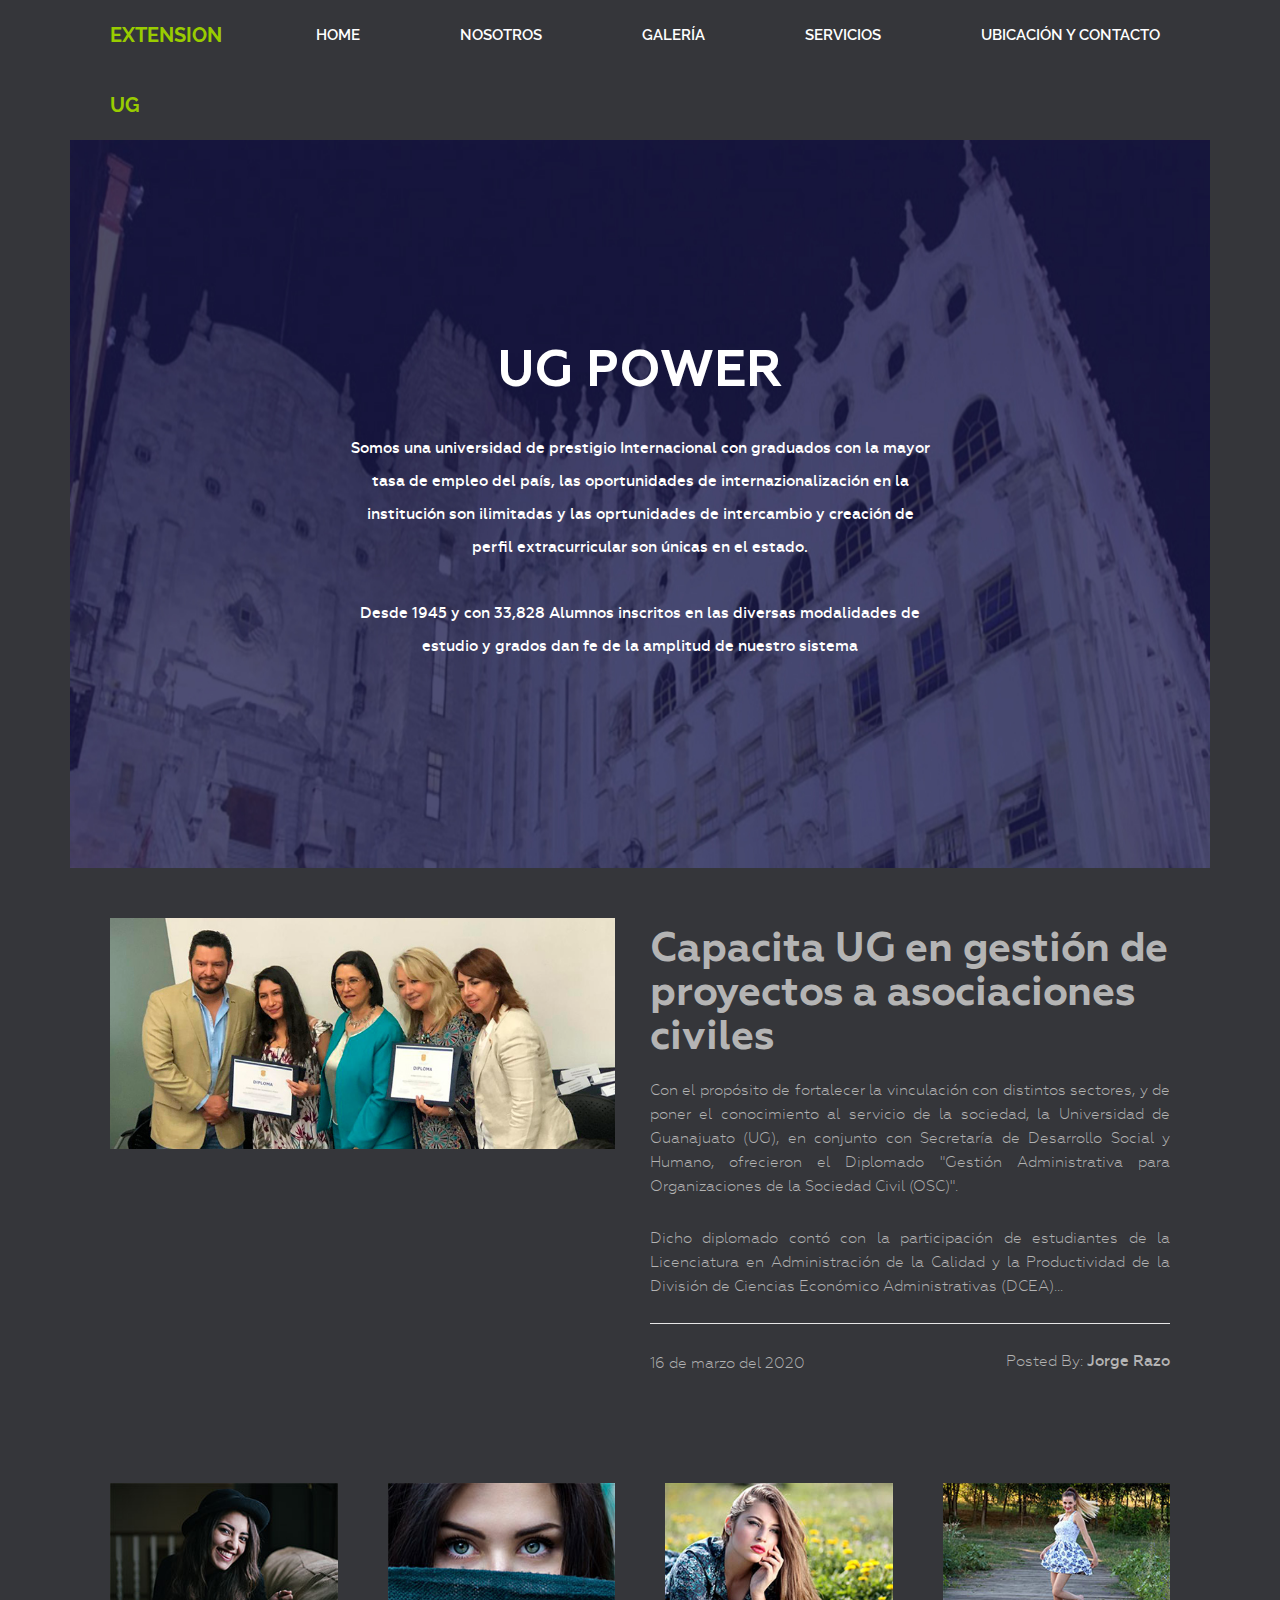
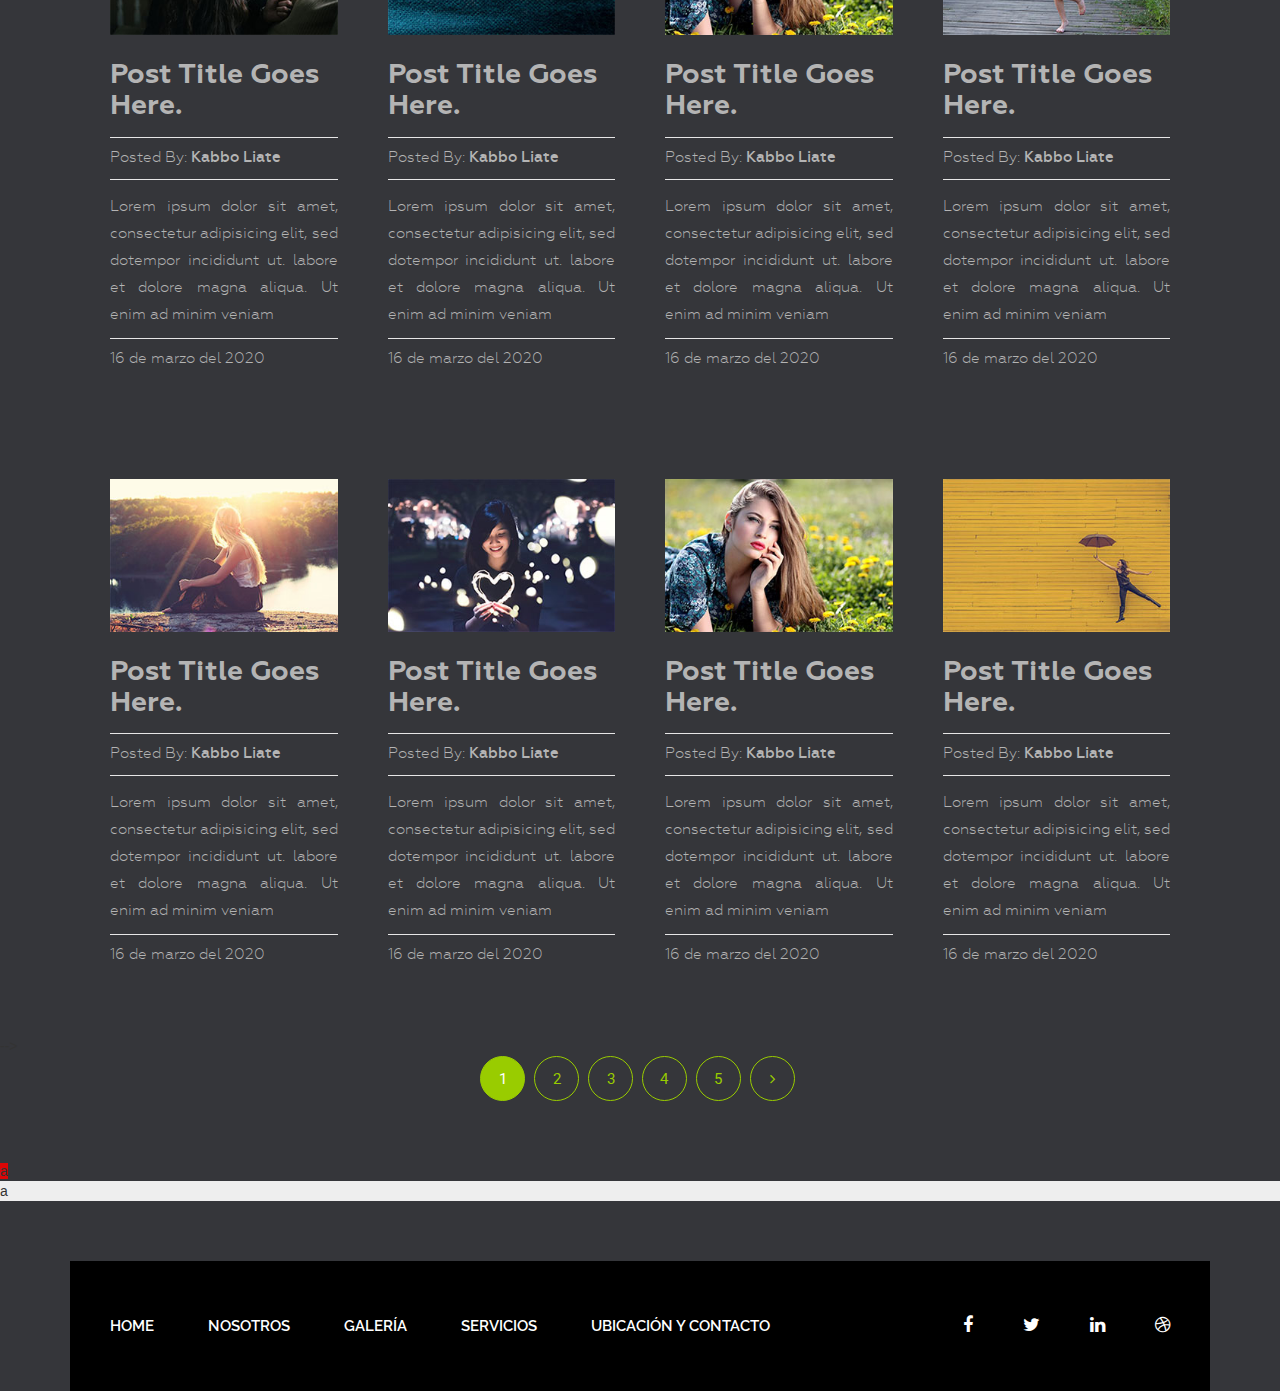
==== commit c3adf88b: "paginas varias" ====
--- a/index.html
+++ b/index.html
@@ -31,11 +31,11 @@
                     <div class="col-md-10">
                         <div class="menu">
                             <ul>
-                                <li class="active"><a href="#">Home</a></li>
-                                <li><a href="#">Nosotros</a></li>
-                                <li><a href="#">Galería</a></li>
-                                <li><a href="#">Servicios</a></li>
-                                <li><a href="#">Ubicación y Contacto</a></li>
+                                <li class="active"><a href="index.html">Home</a></li>
+                                <li><a href="nosotros.html">Nosotros</a></li>
+                                <li><a href="galeria.html">Galería</a></li>
+                                <li><a href="servicios.html">Servicios</a></li>
+                                <li><a href="contacto.html">Ubicación y Contacto</a></li>
                             </ul>
                         </div>
                     </div>
@@ -180,15 +180,7 @@
                 </div>
             </div>
             <div class="pegination">
-                <!--
-                <ul>
-                    <li><i class="fa fa-angle-left" aria-hidden="true"></i></li>
-                    <li class="active">1</li>
-                    <li>2</li>
-                    <li>3</li>
-                    <li><i class="fa fa-angle-right" aria-hidden="true"></i></li>
-                </ul>
--->
+                -->
 
                 <div class="nav-links">
                     <span class="page-numbers current">1</span>
@@ -214,11 +206,11 @@
                                 <div class="col-md-9">
                                     <div class="footer-menu">
                                         <ul>
-                                            <li class="active"><a href="#">Home</a></li>
-                                            <li><a href="#">Nosotros</a></li>
-                                            <li><a href="#">Galería</a></li>
-                                            <li><a href="#">Servicios</a></li>
-                                            <li><a href="#">Ubicación y Contacto</a></li>
+                                            <li class="active"><a href="index.html">Home</a></li>
+                                            <li><a href="nosotros.html">Nosotros</a></li>
+                                            <li><a href="galeria.html">Galería</a></li>
+                                            <li><a href="servicios.html">Servicios</a></li>
+                                            <li><a href="contacto.html">Ubicación y Contacto</a></li>
                                         </ul>
                                     </div>
                                 </div>
--- a/responsive.css
+++ b/responsive.css
@@ -0,0 +1,13 @@
+    @media (min-width: 1440px) and (max-width: 1745px) {}
+    
+    @media (min-width: 1200px) and (max-width: 1439px) {}
+    
+    @media (min-width: 992px) and (max-width: 1199px) {}
+    
+    @media (min-width: 768px) and (max-width: 991px) {}
+    
+    @media (min-width: 550px) and (max-width: 767px) {}
+    
+    @media only screen and (max-width: 549px) {}
+    
+    @media only screen and (max-width: 365px) {}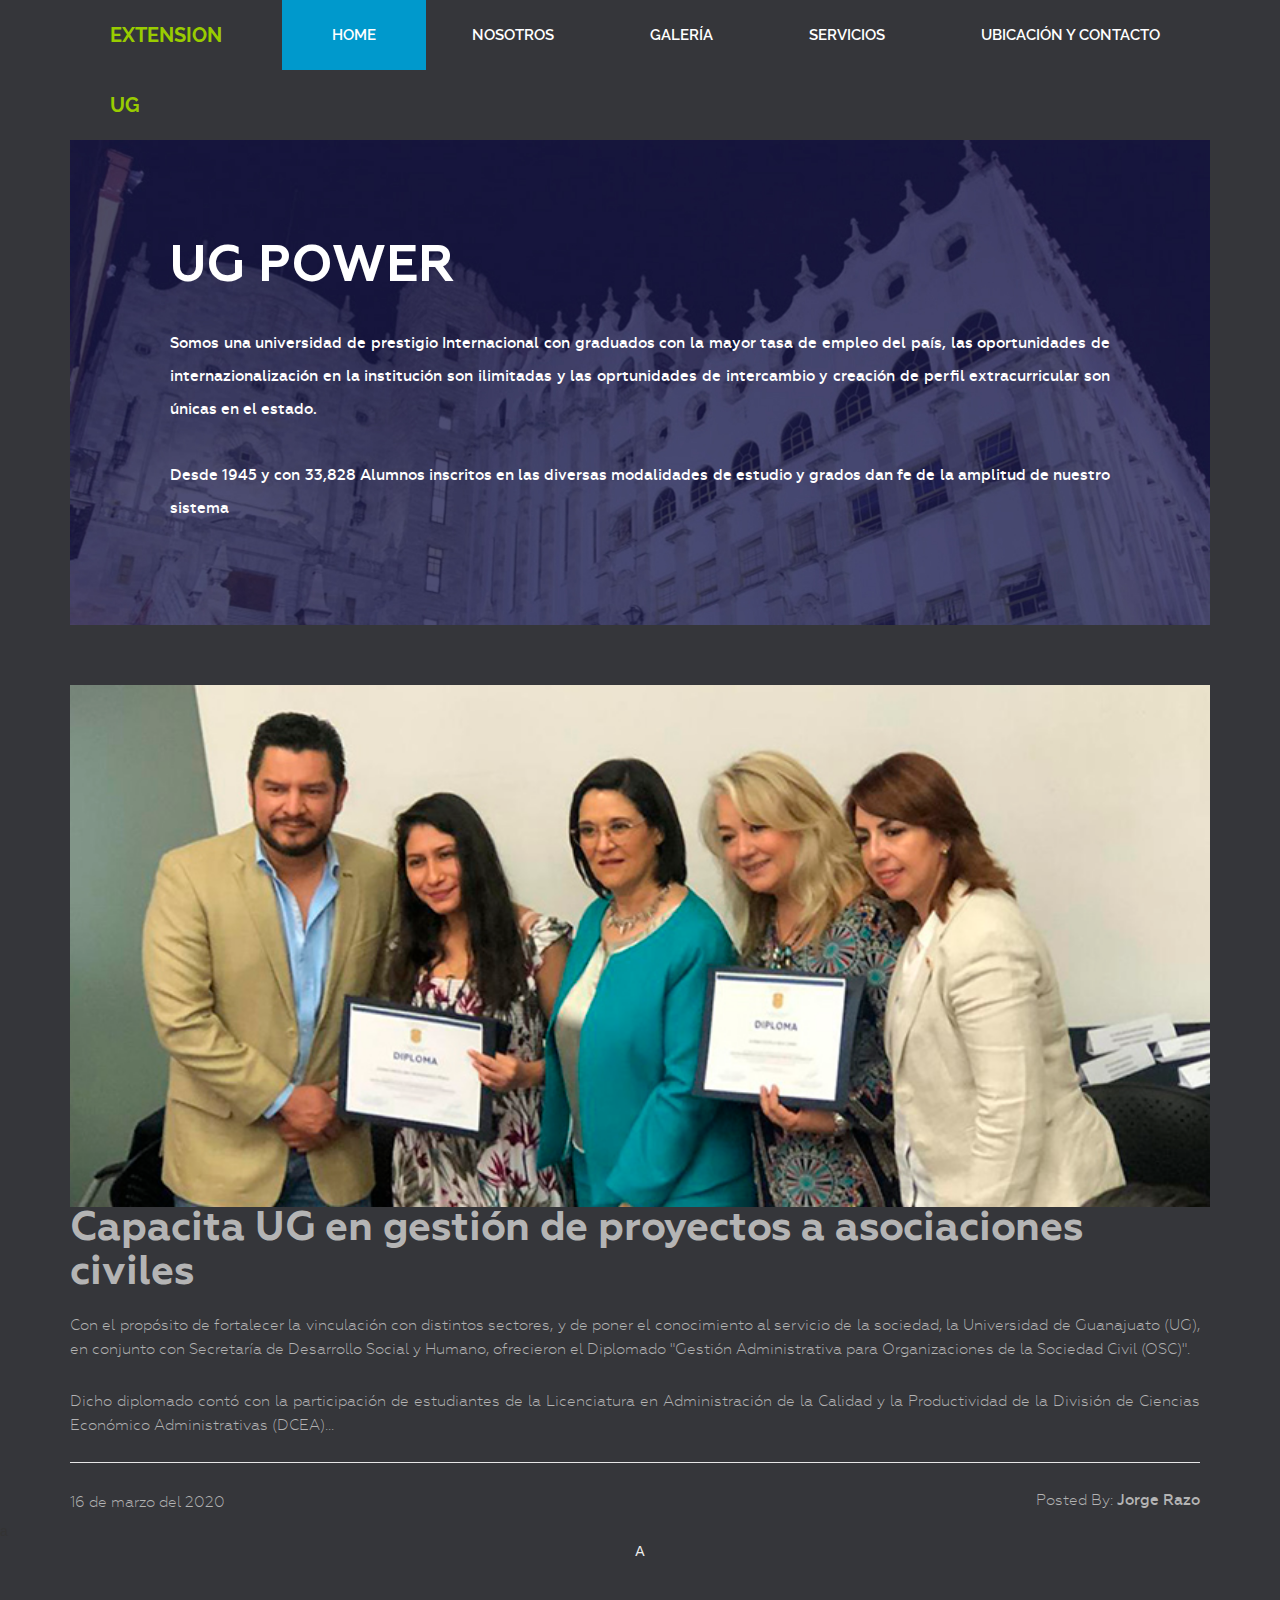
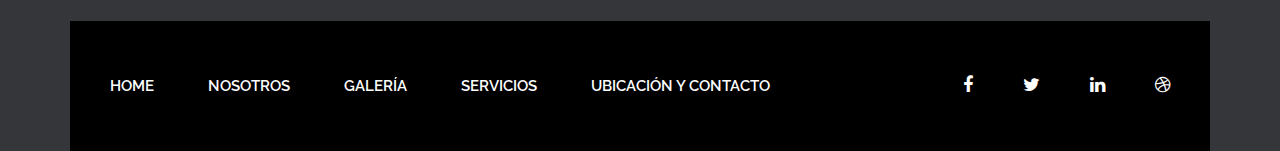
==== commit acbaeb4d: "realización de personalización y adpatación de secciones con links de referencia" ====
--- a/index.html
+++ b/index.html
@@ -72,7 +72,9 @@
                                     <img src="img/ug.jpg" alt="">
                                 </div>
                                 <div class="big-text">
-                                    <h3><a href="#">Capacita UG en gestión de proyectos a asociaciones civiles</a></h3>
+                                    <h3><a href="https://www.ugto.mx/noticias/noticias/16288-capacita-ug-en-gestion-de-proyectos-a-asociaciones-civiles"
+                                            target="_blank">Capacita UG en gestión de proyectos a asociaciones
+                                            civiles</a></h3>
                                     <p>Con el propósito de fortalecer la vinculación con distintos sectores, y de poner
                                         el conocimiento al servicio de la sociedad, la Universidad de Guanajuato (UG),
                                         en conjunto con Secretaría de Desarrollo Social y Humano, ofrecieron el
@@ -88,109 +90,11 @@
                                 </div>
                             </div>
                         </div>
-                        <div class="col-md-3">
-                            <div class="single-post">
-                                <img src="img/post-image2.jpg" alt="">
-                                <h3><a href="#">Post Title Goes Here.</a></h3>
-                                <h4><span>Posted By: <span class="author-name">Kabbo Liate</span></span>
-                                </h4>
-                                <p>Lorem ipsum dolor sit amet, consectetur adipisicing elit, sed dotempor incididunt ut.
-                                    labore et dolore magna aliqua. Ut enim ad minim veniam</p>
-                                <h4><span>16 de marzo del 2020</span></h4>
-                            </div>
-                        </div>
-                        <div class="col-md-3">
-                            <div class="single-post">
-                                <img src="img/post-image3.jpg" alt="">
-                                <h3><a href="#">Post Title Goes Here.</a></h3>
-                                <h4><span>Posted By: <span class="author-name">Kabbo Liate</span></span>
-                                </h4>
-                                <p>Lorem ipsum dolor sit amet, consectetur adipisicing elit, sed dotempor incididunt ut.
-                                    labore et dolore magna aliqua. Ut enim ad minim veniam</p>
-                                <h4><span>16 de marzo del 2020</span></h4>
-                            </div>
-                        </div>
-                        <div class="col-md-3">
-                            <div class="single-post">
-                                <img src="img/post-image4.jpg" alt="">
-                                <h3><a href="#">Post Title Goes Here.</a></h3>
-                                <h4><span>Posted By: <span class="author-name">Kabbo Liate</span></span>
-                                </h4>
-                                <p>Lorem ipsum dolor sit amet, consectetur adipisicing elit, sed dotempor incididunt ut.
-                                    labore et dolore magna aliqua. Ut enim ad minim veniam</p>
-                                <h4><span>16 de marzo del 2020</span></h4>
-                            </div>
-                        </div>
-                        <div class="col-md-3">
-                            <div class="single-post">
-                                <img src="img/post-image5.jpg" alt="">
-                                <h3><a href="#">Post Title Goes Here.</a></h3>
-                                <h4><span>Posted By: <span class="author-name">Kabbo Liate</span></span>
-                                </h4>
-                                <p>Lorem ipsum dolor sit amet, consectetur adipisicing elit, sed dotempor incididunt ut.
-                                    labore et dolore magna aliqua. Ut enim ad minim veniam</p>
-                                <h4><span>16 de marzo del 2020</span></h4>
-                            </div>
-                        </div>
-                        <div class="col-md-3">
-                            <div class="single-post">
-                                <img src="img/post-image6.jpg" alt="">
-                                <h3><a href="#">Post Title Goes Here.</a></h3>
-                                <h4><span>Posted By: <span class="author-name">Kabbo Liate</span></span>
-                                </h4>
-                                <p>Lorem ipsum dolor sit amet, consectetur adipisicing elit, sed dotempor incididunt ut.
-                                    labore et dolore magna aliqua. Ut enim ad minim veniam</p>
-                                <h4><span>16 de marzo del 2020</span></h4>
-                            </div>
-                        </div>
-                        <div class="col-md-3">
-                            <div class="single-post">
-                                <img src="img/post-image7.jpg" alt="">
-                                <h3><a href="#">Post Title Goes Here.</a></h3>
-                                <h4><span>Posted By: <span class="author-name">Kabbo Liate</span></span>
-                                </h4>
-                                <p>Lorem ipsum dolor sit amet, consectetur adipisicing elit, sed dotempor incididunt ut.
-                                    labore et dolore magna aliqua. Ut enim ad minim veniam</p>
-                                <h4><span>16 de marzo del 2020</span></h4>
-                            </div>
-                        </div>
-                        <div class="col-md-3">
-                            <div class="single-post">
-                                <img src="img/post-image8.jpg" alt="">
-                                <h3><a href="#">Post Title Goes Here.</a></h3>
-                                <h4><span>Posted By: <span class="author-name">Kabbo Liate</span></span>
-                                </h4>
-                                <p>Lorem ipsum dolor sit amet, consectetur adipisicing elit, sed dotempor incididunt ut.
-                                    labore et dolore magna aliqua. Ut enim ad minim veniam</p>
-                                <h4><span>16 de marzo del 2020</span></h4>
-                            </div>
-                        </div>
-                        <div class="col-md-3">
-                            <div class="single-post">
-                                <img src="img/post-image9.jpg" alt="">
-                                <h3><a href="#">Post Title Goes Here.</a></h3>
-                                <h4><span>Posted By: <span class="author-name">Kabbo Liate</span></span>
-                                </h4>
-                                <p>Lorem ipsum dolor sit amet, consectetur adipisicing elit, sed dotempor incididunt ut.
-                                    labore et dolore magna aliqua. Ut enim ad minim veniam</p>
-                                <h4><span>16 de marzo del 2020</span></h4>
-                            </div>
-                        </div>
+
                     </div>
                 </div>
             </div>
-            <div class="pegination">
-                -->
 
-                <div class="nav-links">
-                    <span class="page-numbers current">1</span>
-                    <a class="page-numbers" href="#">2</a>
-                    <a class="page-numbers" href="#">3</a>
-                    <a class="page-numbers" href="#">4</a>
-                    <a class="page-numbers" href="#">5</a>
-                    <a class="page-numbers" href="#"><i class="fa fa-angle-right" aria-hidden="true"></i></a>
-                </div>
-            </div>
         </section>
 
 
@@ -216,10 +120,14 @@
                                 </div>
                                 <div class="col-md-3">
                                     <div class="footer-icon">
-                                        <p><a href="#"><i class="fa fa-facebook" aria-hidden="true"></i></a><a
-                                                href="#"><i class="fa fa-twitter" aria-hidden="true"></i></a><a
-                                                href="#"><i class="fa fa-linkedin" aria-hidden="true"></i></a><a
-                                                href="#"><i class="fa fa-dribbble" aria-hidden="true"></i></a></p>
+                                        <p><a href="https://www.facebook.com/UdeGuanajuato/" target="_blank"><i
+                                                    class="fa fa-facebook" aria-hidden="true"></i></a><a
+                                                href="https://twitter.com/UdeGuanajuato" target="_blank"><i
+                                                    class="fa fa-twitter" aria-hidden="true"></i></a><a
+                                                href="https://www.linkedin.com/school/universidad-de-guanajuato/about/"
+                                                target="_blank"><i class="fa fa-linkedin" aria-hidden="true"></i></a><a
+                                                href="https://www.ugto.mx/" target="_blank"><i class="fa fa-dribbble"
+                                                    aria-hidden="true"></i></a></p>
                                     </div>
                                 </div>
                             </div> .
--- a/style.css
+++ b/style.css
@@ -24,30 +24,6 @@
 /* pagina general */
 .cuerpo {
 	background-color: #35363a;
-}
-.cabecera {
-	background-color: #006699;
-}
-.menu {
-	background-color: #99cc00;
-}
-.noticias {
-	background-color: #eeeeee;
-}
-.nPrincipal {
-	background-color: #006699;
-}
-.nSecundaria {
-	background-color: #006699;
-}
-.video {
-	background-color: #dc0606;
-}
-.formulario {
-	background-color: #eeeeee;
-}
-.pie {
-	background-color: #eeeeee;
 }
 
 /* ......... */
@@ -144,7 +120,7 @@
 	margin: 32px 0 0;
 	text-align: center;
 }
-
+/* blog */
 section.blog-post-area {
 	margin-top: 50px;
 }
@@ -780,3 +756,26 @@
 	margin-right: 30px;
 	padding: 10px;
 }
+.formulario {
+	text-align: justify;
+	color: #eeeeee;
+	text-decoration: none;
+	text-transform: uppercase;
+	text-align: center;
+}
+input[type=submit] {
+	background: #99cc00;
+	color: #35363a;
+	text-transform: uppercase;
+	font-weight: bolder;
+	border: 0px solid#35363a;
+	border-radius: 4px;
+}
+input[type=reset] {
+	background: #99cc00;
+	color: #35363a;
+	text-transform: uppercase;
+	font-weight: bolder;
+	border: 0px solid#35363a;
+	border-radius: 4px;
+}
--- a/style.css
+++ b/style.css
@@ -24,30 +24,6 @@
 /* pagina general */
 .cuerpo {
 	background-color: #35363a;
-}
-.cabecera {
-	background-color: #006699;
-}
-.menu {
-	background-color: #99cc00;
-}
-.noticias {
-	background-color: #eeeeee;
-}
-.nPrincipal {
-	background-color: #006699;
-}
-.nSecundaria {
-	background-color: #006699;
-}
-.video {
-	background-color: #dc0606;
-}
-.formulario {
-	background-color: #eeeeee;
-}
-.pie {
-	background-color: #eeeeee;
 }
 
 /* ......... */
@@ -144,7 +120,7 @@
 	margin: 32px 0 0;
 	text-align: center;
 }
-
+/* blog */
 section.blog-post-area {
 	margin-top: 50px;
 }
@@ -780,3 +756,26 @@
 	margin-right: 30px;
 	padding: 10px;
 }
+.formulario {
+	text-align: justify;
+	color: #eeeeee;
+	text-decoration: none;
+	text-transform: uppercase;
+	text-align: center;
+}
+input[type=submit] {
+	background: #99cc00;
+	color: #35363a;
+	text-transform: uppercase;
+	font-weight: bolder;
+	border: 0px solid#35363a;
+	border-radius: 4px;
+}
+input[type=reset] {
+	background: #99cc00;
+	color: #35363a;
+	text-transform: uppercase;
+	font-weight: bolder;
+	border: 0px solid#35363a;
+	border-radius: 4px;
+}
--- a/responsive.css
+++ b/responsive.css
@@ -1,13 +1,784 @@
-    @media (min-width: 1440px) and (max-width: 1745px) {}
-    
-    @media (min-width: 1200px) and (max-width: 1439px) {}
-    
-    @media (min-width: 992px) and (max-width: 1199px) {}
-    
-    @media (min-width: 768px) and (max-width: 991px) {}
-    
-    @media (min-width: 550px) and (max-width: 767px) {}
-    
-    @media only screen and (max-width: 549px) {}
-    
-    @media only screen and (max-width: 365px) {}+@media (min-width: 1440px) and (max-width: 1745px) {
+	/* MENU UG */
+
+	.wrapper header.header .menu ul li {
+		display: inline;
+		float: left;
+	}
+
+	.wrapper header.header .menu ul li.active a {
+		background: #0099cc;
+	}
+	/* POST de pagina */
+	.wrapper section.bg-text-area .bg-text {
+		background-size: 100% 100%;
+		padding: 50px 50px;
+		text-align: justify;
+		align-self: center;
+		padding: 100px;
+	}
+
+	.wrapper section.bg-text-area .container {
+		float: none;
+	}
+
+	.wrapper section.bg-text-area .bg-text h3 {
+		text-align: justify;
+	}
+
+	.wrapper section.bg-text-area .bg-text p {
+		text-align: justify;
+	}
+
+	/* blog */
+	section.blog-post-area {
+		margin-top: 10px;
+	}
+
+	section.blog-post-area .big-image {
+		float: left;
+		margin-top: 50px;
+		width: 100%;
+		padding-right: 0px;
+	}
+
+	section.blog-post-area .big-text {
+		float: center;
+		width: 100%;
+		padding-right: 10px;
+	}
+
+	section.blog-post-area img {
+		width: 100%;
+	}
+
+	section.blog-post-area .big-text h3 {
+		margin: 0px;
+	}
+
+	.blog-post-area .pegination {
+		margin-top: 60px;
+		margin-bottom: 60px;
+	}
+
+	.blog-post-area .blog-post-area-style {
+		margin: 0px;
+	}
+}
+
+@media (min-width: 1200px) and (max-width: 1439px) {
+	/* MENU UG */
+
+	.wrapper header.header .menu ul li {
+		display: inline;
+		float: left;
+	}
+
+	.wrapper header.header .menu ul li.active a {
+		background: #0099cc;
+	}
+	/* POST de pagina */
+	.wrapper section.bg-text-area .bg-text {
+		background-size: 100% 100%;
+		padding: 50px 50px;
+		text-align: justify;
+		align-self: center;
+		padding: 100px;
+	}
+
+	.wrapper section.bg-text-area .container {
+		float: none;
+	}
+
+	.wrapper section.bg-text-area .bg-text h3 {
+		text-align: justify;
+	}
+
+	.wrapper section.bg-text-area .bg-text p {
+		text-align: justify;
+	}
+
+	/* blog */
+	section.blog-post-area {
+		margin-top: 10px;
+	}
+
+	section.blog-post-area .big-image {
+		float: left;
+		margin-top: 50px;
+		width: 100%;
+		padding-right: 0px;
+	}
+
+	section.blog-post-area .big-text {
+		float: center;
+		width: 100%;
+		padding-right: 10px;
+	}
+
+	section.blog-post-area img {
+		width: 100%;
+	}
+
+	section.blog-post-area .big-text h3 {
+		margin: 0px;
+	}
+
+	.blog-post-area .pegination {
+		margin-top: 60px;
+		margin-bottom: 60px;
+	}
+
+	.blog-post-area .blog-post-area-style {
+		margin: 0px;
+	}
+}
+
+@media (min-width: 992px) and (max-width: 1199px) {
+	/* MENU UG */
+	.wrapper header.header .menu ul {
+		float: left;
+	}
+
+	.wrapper header.header .menu ul li {
+		display: block;
+	}
+
+	.wrapper header.header .menu ul li.active a {
+		background: #0099cc;
+	}
+	/* POST de pagina */
+	.wrapper section.bg-text-area .bg-text {
+		background-size: 100% 50%;
+		padding: 50px 55px;
+	}
+
+	.wrapper section.bg-text-area .container {
+		float: left;
+	}
+
+	.wrapper section.bg-text-area .bg-text h3 {
+		text-align: none;
+	}
+
+	.wrapper section.bg-text-area .bg-text p {
+		text-align: justify;
+		float: none;
+	}
+
+	/* blog */
+	section.blog-post-area {
+		margin-top: 10px;
+	}
+
+	section.blog-post-area .big-image {
+		float: left;
+		margin-top: 50px;
+		width: 100%;
+	}
+
+	section.blog-post-area .big-text {
+		width: 100%;
+		padding-right: 10px;
+	}
+
+	section.blog-post-area img {
+		width: 100%;
+	}
+
+	section.blog-post-area .big-text h3 {
+		margin: 0px;
+	}
+
+	.blog-post-area .pegination {
+		margin-top: 60px;
+		margin-bottom: 60px;
+	}
+
+	.blog-post-area .blog-post-area-style {
+		margin: 0px;
+	}
+
+	.single-blog-area {
+		margin-bottom: 10px;
+	}
+
+	.single-blog-area .for-style {
+		margin-bottom: 10px;
+	}
+
+	.single-blog-area .for-style p span {
+		margin: 10px;
+	}
+
+	.single-blog-area h3 {
+		margin-bottom: 10px;
+	}
+
+	.single-blog-area h3 i.fa-quote-left {
+		margin-right: 0px;
+		margin-top: 0px;
+	}
+
+	.single-blog-area h3 i.fa-quote-right {
+		display: block;
+		margin-left: 0px;
+	}
+	/* EL PIESITO */
+
+	.wrapper footer.footer .footer-menu ul {
+		line-height: 100px;
+		text-align: center;
+	}
+
+	.wrapper footer.footer .footer-menu ul li {
+		display: inline;
+		list-style: outside none none;
+		margin: 0;
+		padding: 0px;
+	}
+
+	.wrapper footer.footer .footer-menu ul li a {
+		color: #fff;
+		font-family: "Raleway", sans-serif;
+		font-size: smaller;
+		font-weight: 600;
+		line-height: 70px;
+		margin-left: 10px;
+		padding: 0px;
+	}
+
+	.wrapper footer.footer .footer-icon p {
+		float: none;
+		line-height: 1px;
+		text-align: center;
+	}
+
+	.wrapper footer.footer .footer-icon p i {
+		color: #fff;
+		font-size: 18px;
+		margin-right: 0px;
+		padding: 10px;
+		float: none;
+	}
+}
+
+@media (min-width: 768px) and (max-width: 991px) {
+	/* MENU UG */
+	.wrapper header.header .menu ul {
+		float: left;
+	}
+
+	.wrapper header.header .menu ul li {
+		display: block;
+	}
+
+	.wrapper header.header .menu ul li.active a {
+		background: #0099cc;
+	}
+	/* POST de pagina */
+	.wrapper section.bg-text-area .bg-text {
+		background-size: 100% 50%;
+		padding: 50px 55px;
+	}
+
+	.wrapper section.bg-text-area .container {
+		float: left;
+	}
+
+	.wrapper section.bg-text-area .bg-text h3 {
+		text-align: left;
+	}
+
+	.wrapper section.bg-text-area .bg-text p {
+		text-align: left;
+	}
+
+	/* blog */
+	section.blog-post-area {
+		margin-top: 10px;
+	}
+
+	section.blog-post-area .big-image {
+		float: left;
+		margin-top: 50px;
+		width: 100%;
+		padding-right: 0px;
+	}
+
+	section.blog-post-area .big-text {
+		float: center;
+		width: 100%;
+		padding-right: 10px;
+	}
+
+	section.blog-post-area img {
+		width: 100%;
+	}
+
+	section.blog-post-area .big-text h3 {
+		margin: 0px;
+	}
+
+	.blog-post-area .pegination {
+		margin-top: 60px;
+		margin-bottom: 60px;
+	}
+
+	.blog-post-area .blog-post-area-style {
+		margin: 0px;
+	}
+
+	.single-blog-area {
+		margin-bottom: 10px;
+	}
+
+	.single-blog-area .for-style {
+		margin-bottom: 10px;
+	}
+
+	.single-blog-area .for-style p span {
+		margin: 10px;
+	}
+
+	.single-blog-area h3 {
+		margin-bottom: 10px;
+	}
+
+	.single-blog-area h3 i.fa-quote-left {
+		margin-right: 0px;
+		margin-top: 0px;
+	}
+
+	.single-blog-area h3 i.fa-quote-right {
+		display: block;
+		margin-left: 0px;
+	}
+	/* EL PIESITO */
+
+	.wrapper footer.footer .footer-menu ul {
+		line-height: 100px;
+		text-align: center;
+	}
+
+	.wrapper footer.footer .footer-menu ul li {
+		display: inline;
+		list-style: outside none none;
+		margin: 0;
+		padding: 0px;
+	}
+
+	.wrapper footer.footer .footer-menu ul li a {
+		color: #fff;
+		font-family: "Raleway", sans-serif;
+		font-size: smaller;
+		font-weight: 600;
+		line-height: 70px;
+		margin-left: 10px;
+		padding: 0px;
+	}
+
+	.wrapper footer.footer .footer-icon p {
+		float: none;
+		line-height: 1px;
+		text-align: center;
+	}
+
+	.wrapper footer.footer .footer-icon p i {
+		color: #fff;
+		font-size: 18px;
+		margin-right: 0px;
+		padding: 10px;
+		float: none;
+	}
+}
+
+@media (min-width: 550px) and (max-width: 767px) {
+	/* MENU UG */
+	.wrapper header.header .menu ul {
+		float: left;
+	}
+
+	.wrapper header.header .menu ul li {
+		display: block;
+	}
+
+	.wrapper header.header .menu ul li.active a {
+		background: #0099cc;
+	}
+	/* POST de pagina */
+	.wrapper section.bg-text-area .bg-text {
+		background-size: 100% 50%;
+		padding: 50px 55px;
+	}
+
+	.wrapper section.bg-text-area .container {
+		float: left;
+	}
+
+	.wrapper section.bg-text-area .bg-text h3 {
+		text-align: left;
+	}
+
+	.wrapper section.bg-text-area .bg-text p {
+		text-align: left;
+	}
+
+	/* blog */
+	section.blog-post-area {
+		margin-top: 10px;
+	}
+
+	section.blog-post-area .big-image {
+		float: left;
+		margin-top: 50px;
+		width: 100%;
+		padding-right: 0px;
+	}
+
+	section.blog-post-area .big-text {
+		float: center;
+		width: 100%;
+		padding-right: 10px;
+	}
+
+	section.blog-post-area img {
+		width: 100%;
+	}
+
+	section.blog-post-area .big-text h3 {
+		margin: 0px;
+	}
+
+	.blog-post-area .pegination {
+		margin-top: 60px;
+		margin-bottom: 60px;
+	}
+
+	.blog-post-area .blog-post-area-style {
+		margin: 0px;
+	}
+
+	.single-blog-area {
+		margin-bottom: 10px;
+	}
+
+	.single-blog-area .for-style {
+		margin-bottom: 10px;
+	}
+
+	.single-blog-area .for-style p span {
+		margin: 10px;
+	}
+
+	.single-blog-area h3 {
+		margin-bottom: 10px;
+	}
+
+	.single-blog-area h3 i.fa-quote-left {
+		margin-right: 0px;
+		margin-top: 0px;
+	}
+
+	.single-blog-area h3 i.fa-quote-right {
+		display: block;
+		margin-left: 0px;
+	}
+	/* EL PIESITO */
+
+	.wrapper footer.footer .footer-menu ul {
+		line-height: 100px;
+		text-align: center;
+	}
+
+	.wrapper footer.footer .footer-menu ul li {
+		display: inline;
+		list-style: outside none none;
+		margin: 0;
+		padding: 0px;
+	}
+
+	.wrapper footer.footer .footer-menu ul li a {
+		color: #fff;
+		font-family: "Raleway", sans-serif;
+		font-size: smaller;
+		font-weight: 600;
+		line-height: 70px;
+		margin-left: 10px;
+		padding: 0px;
+	}
+
+	.wrapper footer.footer .footer-icon p {
+		float: none;
+		line-height: 1px;
+		text-align: center;
+	}
+
+	.wrapper footer.footer .footer-icon p i {
+		color: #fff;
+		font-size: 18px;
+		margin-right: 0px;
+		padding: 10px;
+		float: none;
+	}
+}
+
+@media only screen and (max-width: 549px) {
+	/* MENU UG */
+	.wrapper header.header .menu ul {
+		float: left;
+	}
+
+	.wrapper header.header .menu ul li {
+		display: block;
+	}
+
+	.wrapper header.header .menu ul li.active a {
+		background: #0099cc;
+	}
+	/* POST de pagina */
+	.wrapper section.bg-text-area .bg-text {
+		background-size: 100% 50%;
+		padding: 50px 55px;
+	}
+
+	.wrapper section.bg-text-area .container {
+		float: left;
+	}
+
+	.wrapper section.bg-text-area .bg-text h3 {
+		text-align: left;
+	}
+
+	.wrapper section.bg-text-area .bg-text p {
+		text-align: left;
+	}
+
+	/* blog */
+	section.blog-post-area {
+		margin-top: 10px;
+	}
+
+	section.blog-post-area .big-image {
+		float: left;
+		margin-top: 50px;
+		width: 100%;
+		padding-right: 0px;
+	}
+
+	section.blog-post-area .big-text {
+		float: center;
+		width: 100%;
+		padding-right: 10px;
+	}
+
+	section.blog-post-area img {
+		width: 100%;
+	}
+
+	section.blog-post-area .big-text h3 {
+		margin: 0px;
+	}
+
+	.blog-post-area .pegination {
+		margin-top: 60px;
+		margin-bottom: 60px;
+	}
+
+	.blog-post-area .blog-post-area-style {
+		margin: 0px;
+	}
+
+	.single-blog-area {
+		margin-bottom: 10px;
+	}
+
+	.single-blog-area .for-style {
+		margin-bottom: 10px;
+	}
+
+	.single-blog-area .for-style p span {
+		margin: 10px;
+	}
+
+	.single-blog-area h3 {
+		margin-bottom: 10px;
+	}
+
+	.single-blog-area h3 i.fa-quote-left {
+		margin-right: 0px;
+		margin-top: 0px;
+	}
+
+	.single-blog-area h3 i.fa-quote-right {
+		display: block;
+		margin-left: 0px;
+	}
+	/* EL PIESITO */
+
+	.wrapper footer.footer .footer-menu ul {
+		line-height: 100px;
+		text-align: center;
+	}
+
+	.wrapper footer.footer .footer-menu ul li {
+		display: inline;
+		list-style: outside none none;
+		margin: 0;
+		padding: 0px;
+	}
+
+	.wrapper footer.footer .footer-menu ul li a {
+		color: #fff;
+		font-family: "Raleway", sans-serif;
+		font-size: smaller;
+		font-weight: 600;
+		line-height: 70px;
+		margin-left: 10px;
+		padding: 0px;
+	}
+
+	.wrapper footer.footer .footer-icon p {
+		float: none;
+		line-height: 1px;
+		text-align: center;
+	}
+
+	.wrapper footer.footer .footer-icon p i {
+		color: #fff;
+		font-size: 18px;
+		margin-right: 0px;
+		padding: 10px;
+		float: none;
+	}
+}
+
+@media only screen and (max-width: 365px) {
+	/* MENU UG */
+	.wrapper header.header .menu ul {
+		float: left;
+	}
+
+	.wrapper header.header .menu ul li {
+		display: block;
+	}
+
+	.wrapper header.header .menu ul li.active a {
+		background: #0099cc;
+	}
+	/* POST de pagina */
+	.wrapper section.bg-text-area .bg-text {
+		background-size: 100% 50%;
+		padding: 50px 55px;
+	}
+
+	.wrapper section.bg-text-area .container {
+		float: left;
+	}
+
+	.wrapper section.bg-text-area .bg-text h3 {
+		text-align: left;
+	}
+
+	.wrapper section.bg-text-area .bg-text p {
+		text-align: left;
+	}
+
+	/* blog */
+	section.blog-post-area {
+		margin-top: 10px;
+	}
+
+	section.blog-post-area .big-image {
+		float: left;
+		margin-top: 50px;
+		width: 100%;
+		padding-right: 0px;
+	}
+
+	section.blog-post-area .big-text {
+		float: center;
+		width: 100%;
+		padding-right: 10px;
+	}
+
+	section.blog-post-area img {
+		width: 100%;
+	}
+
+	section.blog-post-area .big-text h3 {
+		margin: 0px;
+	}
+
+	.blog-post-area .pegination {
+		margin-top: 60px;
+		margin-bottom: 60px;
+	}
+
+	.blog-post-area .blog-post-area-style {
+		margin: 0px;
+	}
+
+	.single-blog-area {
+		margin-bottom: 10px;
+	}
+
+	.single-blog-area .for-style {
+		margin-bottom: 10px;
+	}
+
+	.single-blog-area .for-style p span {
+		margin: 10px;
+	}
+
+	.single-blog-area h3 {
+		margin-bottom: 10px;
+	}
+
+	.single-blog-area h3 i.fa-quote-left {
+		margin-right: 0px;
+		margin-top: 0px;
+	}
+
+	.single-blog-area h3 i.fa-quote-right {
+		display: block;
+		margin-left: 0px;
+	}
+	/* EL PIESITO */
+
+	.wrapper footer.footer .footer-menu ul {
+		line-height: 100px;
+		text-align: center;
+	}
+
+	.wrapper footer.footer .footer-menu ul li {
+		display: inline;
+		list-style: outside none none;
+		margin: 0;
+		padding: 0px;
+	}
+
+	.wrapper footer.footer .footer-menu ul li a {
+		color: #fff;
+		font-family: "Raleway", sans-serif;
+		font-size: smaller;
+		font-weight: 600;
+		line-height: 70px;
+		margin-left: 10px;
+		padding: 0px;
+	}
+
+	.wrapper footer.footer .footer-icon p {
+		float: none;
+		line-height: 1px;
+		text-align: center;
+	}
+
+	.wrapper footer.footer .footer-icon p i {
+		color: #fff;
+		font-size: 18px;
+		margin-right: 0px;
+		padding: 10px;
+		float: none;
+	}
+}
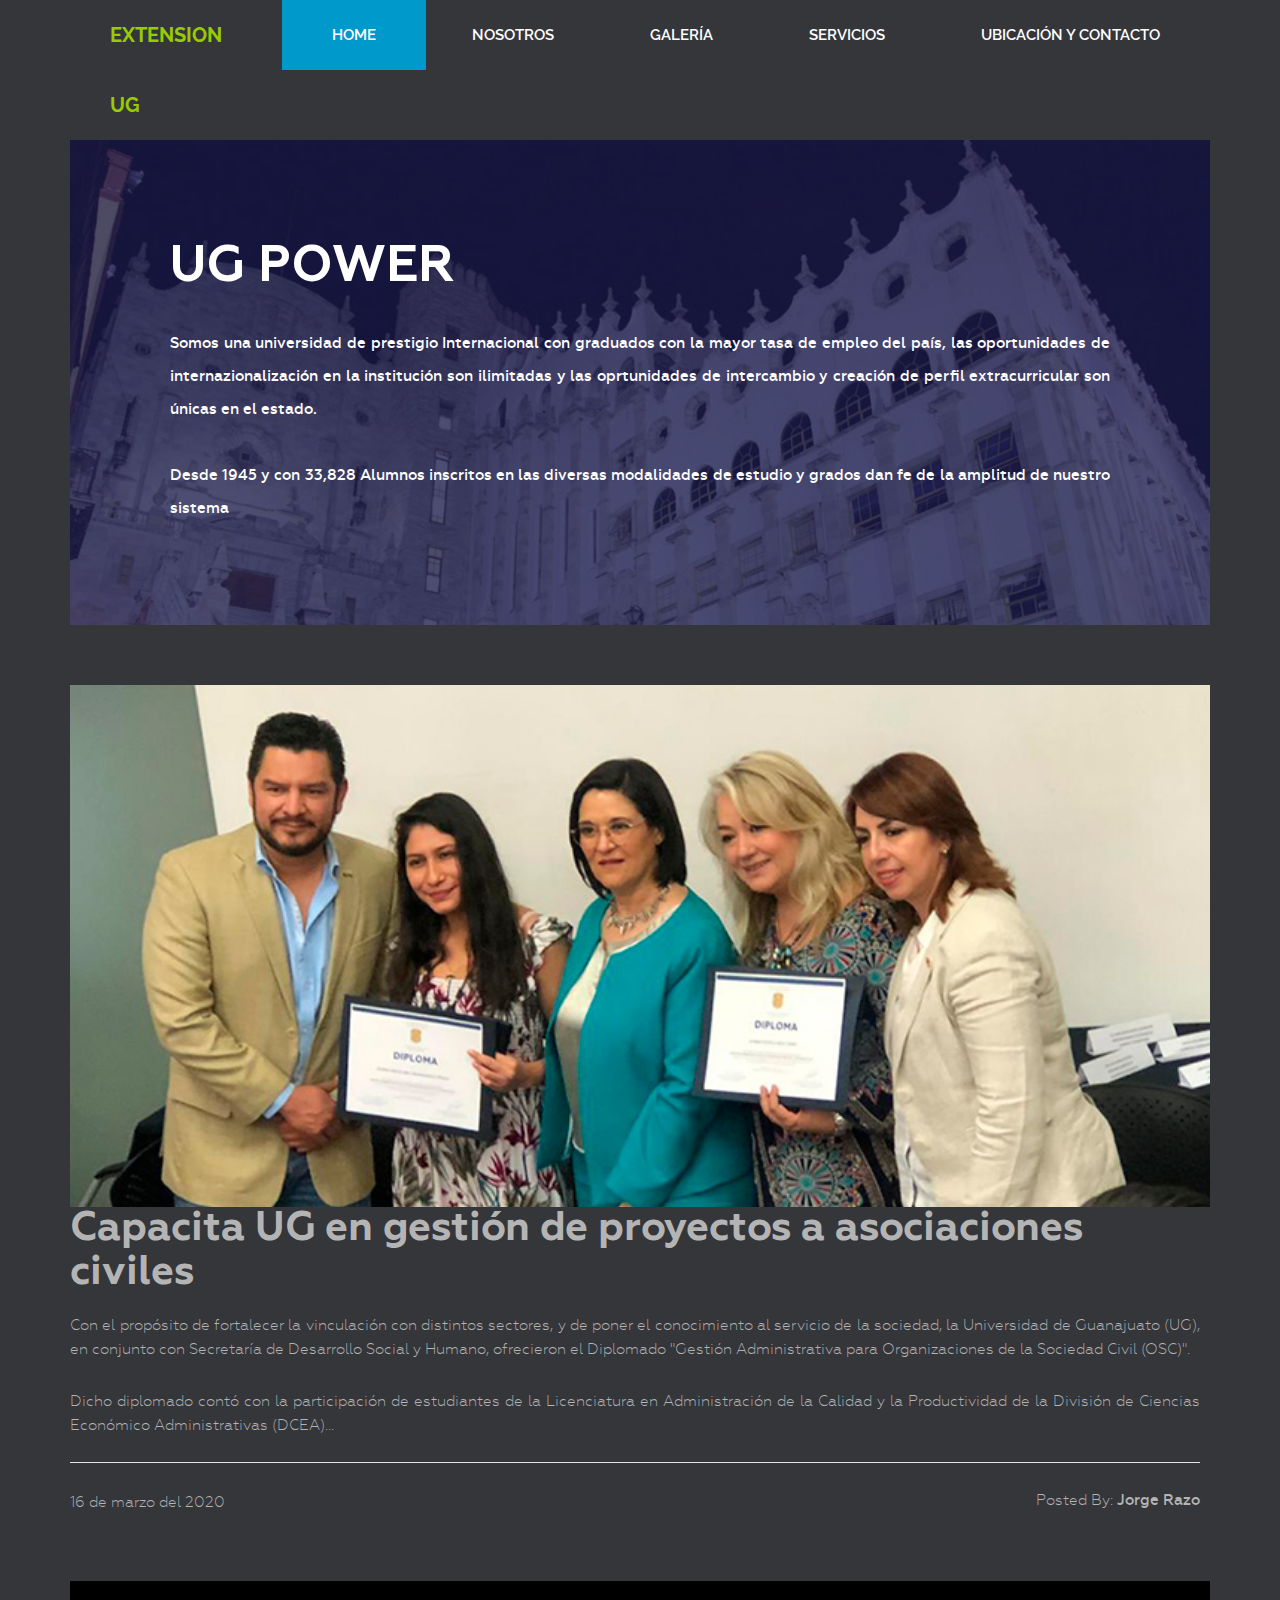
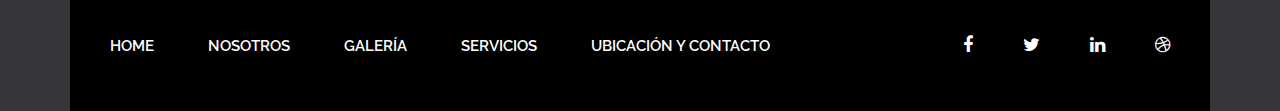
==== commit ea0e3c53: "responsive de contacto y galeria" ====
--- a/index.html
+++ b/index.html
@@ -96,10 +96,6 @@
             </div>
 
         </section>
-
-
-        <secttion class="video">a</secttion>
-        <section class="formulario">a</section>
         <br><br><br>
         <footer class="footer">
             <div class="container">
@@ -128,9 +124,10 @@
                                                 target="_blank"><i class="fa fa-linkedin" aria-hidden="true"></i></a><a
                                                 href="https://www.ugto.mx/" target="_blank"><i class="fa fa-dribbble"
                                                     aria-hidden="true"></i></a></p>
+
                                     </div>
                                 </div>
-                            </div> .
+                            </div>
                         </div>
                     </div>
                 </div>
--- a/style.css
+++ b/style.css
@@ -35,6 +35,10 @@
 }
 
 /* MENU UG */
+.imagen {
+	width: 100%;
+	height: 100%;
+}
 .wrapper header.header .logo {
 }
 
@@ -756,12 +760,19 @@
 	margin-right: 30px;
 	padding: 10px;
 }
+.contacto {
+	background-size: 50% 50%;
+	color: #eeeeee;
+	display: inline-block;
+	padding-left: 200px;
+}
 .formulario {
-	text-align: justify;
+	text-align: left;
 	color: #eeeeee;
 	text-decoration: none;
 	text-transform: uppercase;
-	text-align: center;
+	float: right;
+	padding-right: 200px;
 }
 input[type=submit] {
 	background: #99cc00;
--- a/style.css
+++ b/style.css
@@ -35,6 +35,10 @@
 }
 
 /* MENU UG */
+.imagen {
+	width: 100%;
+	height: 100%;
+}
 .wrapper header.header .logo {
 }
 
@@ -756,12 +760,19 @@
 	margin-right: 30px;
 	padding: 10px;
 }
+.contacto {
+	background-size: 50% 50%;
+	color: #eeeeee;
+	display: inline-block;
+	padding-left: 200px;
+}
 .formulario {
-	text-align: justify;
+	text-align: left;
 	color: #eeeeee;
 	text-decoration: none;
 	text-transform: uppercase;
-	text-align: center;
+	float: right;
+	padding-right: 200px;
 }
 input[type=submit] {
 	background: #99cc00;
--- a/responsive.css
+++ b/responsive.css
@@ -145,64 +145,80 @@
 	}
 
 	.wrapper header.header .menu ul li.active a {
-		background: #0099cc;
+		background: #cc0000;
 	}
 	/* POST de pagina */
-	.wrapper section.bg-text-area .bg-text {
-		background-size: 100% 50%;
-		padding: 50px 55px;
-	}
-
-	.wrapper section.bg-text-area .container {
-		float: left;
-	}
-
-	.wrapper section.bg-text-area .bg-text h3 {
-		text-align: none;
-	}
-
-	.wrapper section.bg-text-area .bg-text p {
-		text-align: justify;
-		float: none;
-	}
-
-	/* blog */
-	section.blog-post-area {
-		margin-top: 10px;
-	}
-
-	section.blog-post-area .big-image {
-		float: left;
-		margin-top: 50px;
-		width: 100%;
-	}
-
-	section.blog-post-area .big-text {
-		width: 100%;
-		padding-right: 10px;
-	}
-
-	section.blog-post-area img {
-		width: 100%;
-	}
-
-	section.blog-post-area .big-text h3 {
-		margin: 0px;
-	}
-
-	.blog-post-area .pegination {
-		margin-top: 60px;
-		margin-bottom: 60px;
-	}
-
-	.blog-post-area .blog-post-area-style {
-		margin: 0px;
-	}
-
-	.single-blog-area {
-		margin-bottom: 10px;
-	}
-
+	.contacto {
+		background-size: 100%;
+		color: #eeeeee;
+		display: block;
+		padding-left: 200px;
+	}
+	.formulario {
+		text-align: left;
+		color: #eeeeee;
+		text-decoration: none;
+		text-transform: uppercase;
+		float: none;
+		padding-left: 200px;
+	}
+	.wrapper section {
+		padding-bottom: 5px;
+		.wrapper section.bg-text-area .bg-text {
+			background-size: 100% 50%;
+			padding: 50px 55px;
+		}
+
+		.wrapper section.bg-text-area .container {
+			float: left;
+		}
+
+		.wrapper section.bg-text-area .bg-text h3 {
+			text-align: none;
+		}
+
+		.wrapper section.bg-text-area .bg-text p {
+			text-align: justify;
+			float: none;
+		}
+
+		/* blog */
+		section.blog-post-area {
+			margin-top: 10px;
+		}
+
+		section.blog-post-area .big-image {
+			float: left;
+			margin-top: 50px;
+			width: 100%;
+		}
+
+		section.blog-post-area .big-text {
+			width: 100%;
+			padding-right: 10px;
+		}
+
+		section.blog-post-area img {
+			width: 100%;
+		}
+
+		section.blog-post-area .big-text h3 {
+			margin: 0px;
+		}
+
+		.blog-post-area .pegination {
+			margin-top: 60px;
+			margin-bottom: 60px;
+		}
+
+		.blog-post-area .blog-post-area-style {
+			margin: 0px;
+		}
+
+		.single-blog-area {
+			margin-bottom: 10px;
+		}
+	}
 	.single-blog-area .for-style {
 		margin-bottom: 10px;
 	}
@@ -265,6 +281,11 @@
 
 @media (min-width: 768px) and (max-width: 991px) {
 	/* MENU UG */
+	.wrapper header.header {
+		float: left;
+		padding-bottom: 10px;
+		margin-right: 500px;
+	}
 	.wrapper header.header .menu ul {
 		float: left;
 	}
@@ -277,6 +298,22 @@
 		background: #0099cc;
 	}
 	/* POST de pagina */
+	.contacto {
+		background-size: 100%;
+		color: #eeeeee;
+		display: inline-block;
+		padding-left: 200px;
+	}
+	.formulario {
+		text-align: left;
+		color: #eeeeee;
+		text-decoration: none;
+		text-transform: uppercase;
+		float: left;
+		padding-left: 200px;
+	}
+	.wrapper section {
+	}
 	.wrapper section.bg-text-area .bg-text {
 		background-size: 100% 50%;
 		padding: 50px 55px;
@@ -323,6 +360,7 @@
 	.blog-post-area .pegination {
 		margin-top: 60px;
 		margin-bottom: 60px;
+		padding-top: 6800px;
 	}
 
 	.blog-post-area .blog-post-area-style {
@@ -397,6 +435,8 @@
 	/* MENU UG */
 	.wrapper header.header .menu ul {
 		float: left;
+		margin-right: 400px;
+		padding: 25px;
 	}
 
 	.wrapper header.header .menu ul li {
@@ -404,9 +444,23 @@
 	}
 
 	.wrapper header.header .menu ul li.active a {
-		background: #0099cc;
+		background: #cc00a0;
 	}
 	/* POST de pagina */
+	.contacto {
+		background-size: 100%;
+		color: #eeeeee;
+		display: inline-block;
+		padding-left: 50px;
+	}
+	.formulario {
+		text-align: left;
+		color: #eeeeee;
+		text-decoration: none;
+		text-transform: uppercase;
+		float: none;
+		padding-left: 10px;
+	}
 	.wrapper section.bg-text-area .bg-text {
 		background-size: 100% 50%;
 		padding: 50px 55px;
@@ -527,16 +581,36 @@
 	/* MENU UG */
 	.wrapper header.header .menu ul {
 		float: left;
+		background-size: 100%;
+		size: initial;
+		margin-right: 250px;
+		padding: 4px;
 	}
 
 	.wrapper header.header .menu ul li {
-		display: block;
+		display: table;
+		background-size: 100% 100%;
 	}
 
 	.wrapper header.header .menu ul li.active a {
-		background: #0099cc;
+		background: #42b400;
+		background-size: 100%;
 	}
 	/* POST de pagina */
+	.contacto {
+		background-size: 100%;
+		color: #eeeeee;
+		display: inline-block;
+		padding-left: 50px;
+	}
+	.formulario {
+		text-align: left;
+		color: #eeeeee;
+		text-decoration: none;
+		text-transform: uppercase;
+		float: none;
+		padding-left: 10px;
+	}
 	.wrapper section.bg-text-area .bg-text {
 		background-size: 100% 50%;
 		padding: 50px 55px;
@@ -657,6 +731,8 @@
 	/* MENU UG */
 	.wrapper header.header .menu ul {
 		float: left;
+		margin-right: 200px;
+		padding: 4px;
 	}
 
 	.wrapper header.header .menu ul li {
@@ -745,17 +821,25 @@
 		margin-left: 0px;
 	}
 	/* EL PIESITO */
-
+	.wrapper footer.footer .footer-menu {
+		visibility: hidden;
+		display: none;
+		position: static;
+	}
 	.wrapper footer.footer .footer-menu ul {
 		line-height: 100px;
 		text-align: center;
+		display: inline-block;
+		display: none;
+		visibility: hidden;
 	}
 
 	.wrapper footer.footer .footer-menu ul li {
 		display: inline;
 		list-style: outside none none;
-		margin: 0;
-		padding: 0px;
+		margin: 10px;
+		padding: 10px;
+		visibility: hidden;
 	}
 
 	.wrapper footer.footer .footer-menu ul li a {
@@ -765,13 +849,15 @@
 		font-weight: 600;
 		line-height: 70px;
 		margin-left: 10px;
-		padding: 0px;
+		padding: 10px;
+		visibility: hidden;
 	}
 
 	.wrapper footer.footer .footer-icon p {
-		float: none;
+		float: left;
 		line-height: 1px;
 		text-align: center;
+		visibility: hidden;
 	}
 
 	.wrapper footer.footer .footer-icon p i {
@@ -780,5 +866,11 @@
 		margin-right: 0px;
 		padding: 10px;
 		float: none;
+		visibility: hidden;
+	}
+	.formulario {
+		position: absolute;
+		display: none;
+		visibility: hidden;
 	}
 }
